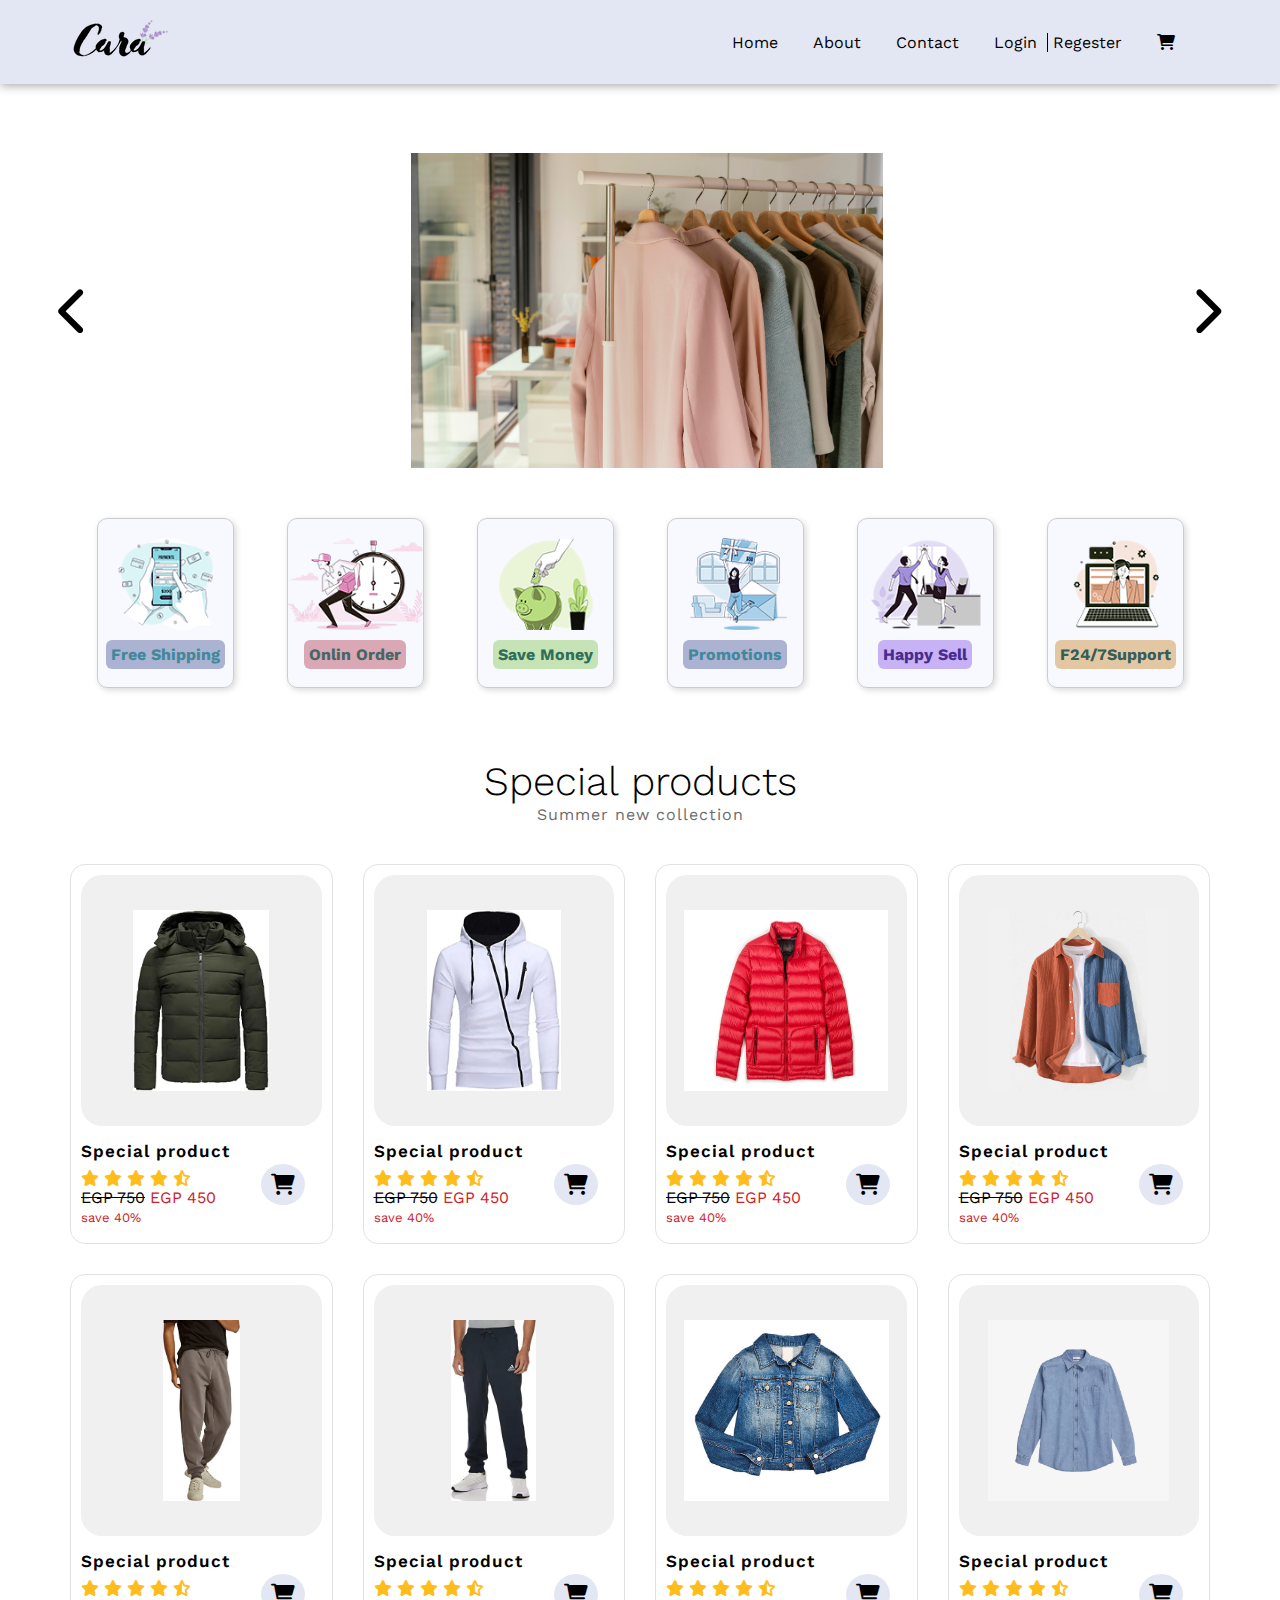
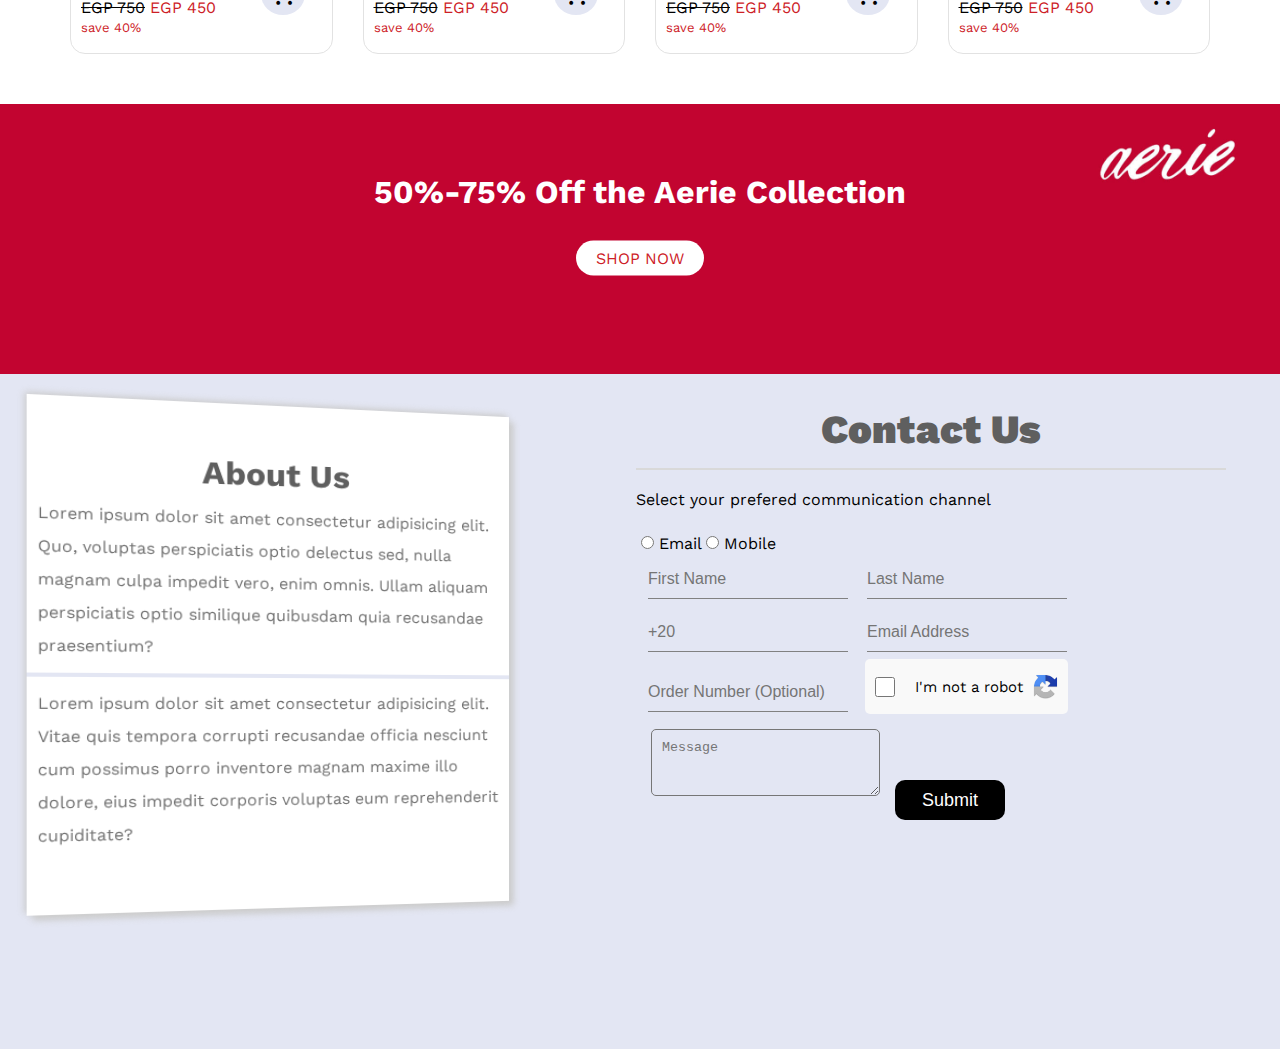
==== index.html @ 95933118 "contact us and about us change" ====
<!DOCTYPE html>
<html lang="en">
  <head>
    <meta charset="UTF-8" />
    <meta http-equiv="X-UA-Compatible" content="IE=edge" />
    <meta name="viewport" content="width=device-width, initial-scale=1.0" />

    <!-- css  -->
    <link rel="stylesheet" href="css-fils/Home.css" />
    <link rel="stylesheet" href="css-fils/all.min.css" />

    <!-- google fonts -->
    <link rel="preconnect" href="https://fonts.googleapis.com" />
    <link rel="preconnect" href="https://fonts.gstatic.com" crossorigin />
    <link
      href="https://fonts.googleapis.com/css2?family=Open+Sans:wght@300;400;600;700;800&family=Qwitcher+Grypen&family=Work+Sans:wght@200;300;400;600;800&display=swap"
      rel="stylesheet"
    />

    <title>Document</title>
  </head>
  <body>
    <!-- header -->
    <header>
      <div class="container">
        <div class="logo">
          <img src="image/logo.png" alt="logo" />
        </div>
        <!-- menu bar icon -->
        <i class="fa-solid fa-bars"></i>

        <ul>
          <li><a href="#home">Home</a></li>
          <li><a href="#about">About</a></li>
          <li><a href="#contact">Contact</a></li>

          <!-- rest of links -->

          <li class="enter">
            <a href="">Login</a>
            <a href="">Regester</a>
          </li>

          <li><i class="fa-solid fa-cart-shopping"></i></li>
        </ul>
      </div>
    </header>
    <!-- end header -->

    <!-- menu bar items -->
    <div class="menu-items">
      <a href="#home">Home</a>
      <a href="#about">About</a>
      <a href="#contact">Contact</a>
      <a href="">Login</a>
      <a href="">Regester</a>
      <a href=""><i class="fa-solid fa-cart-shopping"></i></a>
    </div>
    <!-- end of menu bar items -->

    <!-- slider start -->
    <div class="slider container">
      <div class="slides">
        <i class="fa-solid fa-chevron-left"></i>
        <div class="slide control">
          <!-- <div class="text">
                    80% initial-scale
                    Lorem ipsum dolor sit amet consectetur adipisicing elit. Molestiae,
                </div> -->
          <img src="image/clothes-1141627.jpg" alt="" />
        </div>
        <div class="slide">
          <!-- <div class="text">
                    80% initial-scale
                    Lorem ipsum dolor sit amet consectetur adipisicing elit. Molestiae,
                </div> -->
          <img src="image/pexels-edgars-kisuro-1488463.jpg" alt="" />
        </div>
        <div class="slide">
          <!-- <div class="text">
                    80% initial-scale
                    Lorem ipsum dolor sit amet consectetur adipisicing elit. Molestiae,
                </div> -->
          <img src="image/pexels-pixabay-264726.jpg" alt="" />
        </div>
        <div class="slide">
          <!-- <div class="text">
                    80% initial-scale
                    Lorem ipsum dolor sit amet consectetur adipisicing elit. Molestiae,
                </div> -->
          <img src="image/pexels-ylanite-koppens-934070.jpg" alt="" />
        </div>
        <div class="slide">
          <!-- <div class="text">
                    80% initial-scale
                    Lorem ipsum dolor sit amet consectetur adipisicing elit. Molestiae,
                </div> -->
          <img src="image/rack-clothes-store.jpg" alt="" />
        </div>
        <i class="fa-solid fa-chevron-right"></i>
      </div>
    </div>
    <!-- slider end -->
    <!-- features start -->
    <div class="features container">
      <div class="block">
        <img src="image/features/f1.png" alt="" />
        <h4 style="background: #abb2d2; color: #42889b">Free Shipping</h4>
      </div>
      <div class="block">
        <img src="image/features/f2.png" alt="" />
        <h4 style="background: #daa7b5; color: #456663">Onlin Order</h4>
      </div>
      <div class="block">
        <img src="image/features/f3.png" alt="" />
        <h4 style="background: #c5e3b4; color: #306e5a">Save Money</h4>
      </div>
      <div class="block">
        <img src="image/features/f4.png" alt="" />
        <h4 style="background: #abb2d2; color: #42889b">Promotions</h4>
      </div>
      <div class="block">
        <img src="image/features/f5.png" alt="" />
        <h4 style="background: #c6b2f5; color: #492b8f">Happy Sell</h4>
      </div>
      <div class="block">
        <img src="image/features/f6.png" alt="" />
        <h4 style="background: #e3c7a3; color: #375d57">F24/7Support</h4>
      </div>
    </div>
    <!-- features end -->
    <!-- new design start -->
    <div class="new container">
      <h1>Special products</h1>
      <p>Summer new collection</p>

      <div class="clothes">
        <div class="block">
          <div>
            <img
              src="image/products/41FrAmh0ydL._AC_UL480_FMwebp_QL65_.webp"
              alt=""
            />
          </div>
          <h3>Special product</h3>
          <div class="review">
            <i class="fa-solid fa-star"></i>
            <i class="fa-solid fa-star"></i>
            <i class="fa-solid fa-star"></i>
            <i class="fa-solid fa-star"></i>
            <i class="fa-solid fa-star-half-stroke"></i>
          </div>
          <div class="price">
            <span>EGP 750</span>
            <span>EGP 450</span>
          </div>
          <span>save 40%</span>
          <i class="fa-solid fa-cart-shopping"></i>
        </div>
        <div class="block">
          <div>
            <img
              src="image/products/41Yjjto3cSL._AC_UL480_FMwebp_QL65_.webp"
              alt=""
            />
          </div>
          <h3>Special product</h3>
          <div class="review">
            <i class="fa-solid fa-star"></i>
            <i class="fa-solid fa-star"></i>
            <i class="fa-solid fa-star"></i>
            <i class="fa-solid fa-star"></i>
            <i class="fa-solid fa-star-half-stroke"></i>
          </div>
          <div class="price">
            <span>EGP 750</span>
            <span>EGP 450</span>
          </div>
          <span>save 40%</span>
          <i class="fa-solid fa-cart-shopping"></i>
        </div>
        <div class="block">
          <div>
            <img
              src="image/products/istockphoto-163208487-612x612.jpg"
              alt=""
              style="width: 85%"
            />
          </div>
          <h3>Special product</h3>
          <div class="review">
            <i class="fa-solid fa-star"></i>
            <i class="fa-solid fa-star"></i>
            <i class="fa-solid fa-star"></i>
            <i class="fa-solid fa-star"></i>
            <i class="fa-solid fa-star-half-stroke"></i>
          </div>
          <div class="price">
            <span>EGP 750</span>
            <span>EGP 450</span>
          </div>
          <span>save 40%</span>
          <i class="fa-solid fa-cart-shopping"></i>
        </div>
        <div class="block">
          <div><img src="image/products/f6.jpg" alt="" /></div>
          <h3>Special product</h3>
          <div class="review">
            <i class="fa-solid fa-star"></i>
            <i class="fa-solid fa-star"></i>
            <i class="fa-solid fa-star"></i>
            <i class="fa-solid fa-star"></i>
            <i class="fa-solid fa-star-half-stroke"></i>
          </div>
          <div class="price">
            <span>EGP 750</span>
            <span>EGP 450</span>
          </div>
          <span>save 40%</span>
          <i class="fa-solid fa-cart-shopping"></i>
        </div>
        <div class="block">
          <div>
            <img
              src="image/products/71TsdYShELL._AC_UL480_FMwebp_QL65_.webp"
              alt=""
            />
          </div>
          <h3>Special product</h3>
          <div class="review">
            <i class="fa-solid fa-star"></i>
            <i class="fa-solid fa-star"></i>
            <i class="fa-solid fa-star"></i>
            <i class="fa-solid fa-star"></i>
            <i class="fa-solid fa-star-half-stroke"></i>
          </div>
          <div class="price">
            <span>EGP 750</span>
            <span>EGP 450</span>
          </div>
          <span>save 40%</span>
          <i class="fa-solid fa-cart-shopping"></i>
        </div>
        <div class="block">
          <div>
            <img
              src="image/products/61M0gNHOhSL._AC_UL480_FMwebp_QL65_.webp"
              alt=""
            />
          </div>
          <h3>Special product</h3>
          <div class="review">
            <i class="fa-solid fa-star"></i>
            <i class="fa-solid fa-star"></i>
            <i class="fa-solid fa-star"></i>
            <i class="fa-solid fa-star"></i>
            <i class="fa-solid fa-star-half-stroke"></i>
          </div>
          <div class="price">
            <span>EGP 750</span>
            <span>EGP 450</span>
          </div>
          <span>save 40%</span>
          <i class="fa-solid fa-cart-shopping"></i>
        </div>
        <div class="block">
          <div>
            <img
              src="image/products/istockphoto-475570206-612x612.jpg"
              alt=""
            />
          </div>
          <h3>Special product</h3>
          <div class="review">
            <i class="fa-solid fa-star"></i>
            <i class="fa-solid fa-star"></i>
            <i class="fa-solid fa-star"></i>
            <i class="fa-solid fa-star"></i>
            <i class="fa-solid fa-star-half-stroke"></i>
          </div>
          <div class="price">
            <span>EGP 750</span>
            <span>EGP 450</span>
          </div>
          <span>save 40%</span>
          <i class="fa-solid fa-cart-shopping"></i>
        </div>
        <div class="block">
          <div><img src="image/products/n5.jpg" alt="" /></div>
          <h3>Special product</h3>
          <div class="review">
            <i class="fa-solid fa-star"></i>
            <i class="fa-solid fa-star"></i>
            <i class="fa-solid fa-star"></i>
            <i class="fa-solid fa-star"></i>
            <i class="fa-solid fa-star-half-stroke"></i>
          </div>
          <div class="price">
            <span>EGP 750</span>
            <span>EGP 450</span>
          </div>
          <span>save 40%</span>
          <i class="fa-solid fa-cart-shopping"></i>
        </div>
      </div>
    </div>
    <!-- new desgn end -->
    <!-- sale start -->
    <div class="sale">
      <div class="text">
        <h1>50%-75% Off the Aerie Collection</h1>
        <div><a href="">SHOP NOW</a></div>
        <!-- products page here -->
      </div>
    </div>
    <!-- sale end -->

    <div class="about-us-contact-us-container">
      <!-- about us start -->
      <div id="about">
        <h1>About Us</h1>
        <div>
          Lorem ipsum dolor sit amet consectetur adipisicing elit. Quo, voluptas
          perspiciatis optio delectus sed, nulla magnam culpa impedit vero, enim
          omnis. Ullam aliquam perspiciatis optio similique quibusdam quia
          recusandae praesentium?
        </div>
        <hr />
        <div>
          Lorem ipsum dolor sit amet consectetur adipisicing elit. Vitae quis
          tempora corrupti recusandae officia nesciunt cum possimus porro
          inventore magnam maxime illo dolore, eius impedit corporis voluptas
          eum reprehenderit cupiditate?
        </div>
      </div>
      <!-- about us end -->

      <!-- contact us start -->
      <div id="contact">
        <div>
          <h1>Contact Us</h1>
          <hr />
          <p style="margin: 20px 0px">
            Select your prefered communication channel
          </p>
          <form action="">
            <div class="channel">
              <input type="radio" name="channel" id="E" />
              <label for="E">Email</label>
              <input type="radio" name="channel" id="M" />
              <label for="M">Mobile</label>
            </div>
            <div class="name">
              <input
                type="text"
                name="name"
                id="name"
                placeholder="First Name"
              />
              <input
                type="text"
                name="Lname"
                id="Lname"
                placeholder="Last Name"
              />
            </div>
            <input type="number" name="moblie" id="mobile" placeholder="+20" />
            <input
              type="text"
              name="email"
              id="email"
              placeholder="Email Address"
            />
            <input
              type="number"
              name="order"
              id="order"
              placeholder="Order Number (Optional)"
            />

            <div class="notRobot">
              <div style="display: flex; align-items: center">
                <input
                  style="width: 20px; height: 20px; margin-right: 20px"
                  type="checkbox"
                  name="robot"
                  id="robot"
                />
                <label for="robot">I'm not a robot</label>
              </div>
              <img src="image/logo_48.png" />
            </div>
            <textarea
              name="message"
              id="message"
              cols="24"
              rows="3"
              placeholder="Message"
              style="outline: none; padding: 10px"
            ></textarea>
            <input type="submit" value="Submit" />
          </form>
        </div>
      </div>
      <!-- contact us end -->
    </div>

    <script type="text/javascript" src="Home.js"></script>
  </body>
</html>
---- css-fils/Home.css ----
* {
  -webkit-box-sizing: border-box;
  -moz-box-sizing: border-box;
  box-sizing: border-box;
  padding: 0;
  margin: 0;
  list-style: none;
  text-decoration: none;
  color: black;
}
body {
  font-family: "Open Sans", sans-serif;
  font-family: "Qwitcher Grypen", cursive;
  font-family: "Work Sans", sans-serif;
}
html {
  scroll-behavior: smooth;
}
:root {
  --main-color: #e3e6f3;
  --main-margin-top: 50px;
  --sale-color: #cd2026;
  --menu-background: #bec3dc;
}
@media (min-width: 786px) {
  .container {
    max-width: 750px;
  }
}
@media (min-width: 992px) {
  .container {
    max-width: 970px;
  }
}
@media (min-width: 1200px) {
  .container {
    max-width: 1170px;
  }
}
.container {
  padding: 0 15px;
  margin: 0 auto;
}

/* header */
header {
  box-shadow: 0px 1px 10px 0px #9c9c9c;
  width: 100%;
  background-color: var(--main-color);
  position: relative;
}
header .container {
  display: flex;
  justify-content: space-between;
  align-items: center;
}

header .logo {
  padding: 20px 0px;
}
header ul {
  display: flex;
}
header .fa-bars {
  display: none;
}
@media (max-width: 786px) {
  header ul {
    display: none;
  }
  header .fa-bars {
    display: block;
    font-size: 20px;
  }
}
header ul li {
  margin-right: 35px;
}
header ul .enter a:first-child {
  padding-right: 10px;
  border-right: solid 1.5px;
}

/* end header */

/* menu bar */
.menu-items {
  opacity: 0;
}
@media (max-width: 786px) {
  .change.menu-items {
    opacity: 1;
    background-color: var(--menu-background);
    font-size: 40px;
    width: 100%;
    height: 95vh;
    display: flex;
    flex-direction: column;
    align-items: center;
    row-gap: 10px;
    padding: 20px;
    transition: opacity 1s;
  }

  .menu-items a {
    padding: 10px;
    text-shadow: 1px 1px 1px white;
    transition: all 0.5s;
  }

  .menu-items a:hover {
    text-shadow: 5px 5px 5px white;
    font-size: 45px;
  }

  .menu-items a:last-child {
    margin-top: 65px;
  }

  .menu-items::before {
    content: "";
    height: 3px;
    width: 75%;
    position: absolute;
    bottom: 105px;
    border-radius: 10px;
    background-color: black;
  }
}
/* end of menu bar */

/* slider start */

.slider {
  overflow: hidden;
  height: 35vh;
  position: relative;
  margin-top: var(--main-margin-top);
  /* background: black; */
}
@media (max-width: 786px) {
  .slider {
    max-width: 95vw;
  }
}
.slides {
  display: flex;
  align-items: center;
  /* justify-content: space-between; */
  width: 506%;
  height: 100%;
}
.slides .slide {
  width: 20%;
  height: 100%;
  text-align: center;
  position: relative;
}
.slides .slide img {
  width: 90%;
  height: 100%;
  object-fit: contain;
}
.slides .slide .text {
  position: absolute;
  word-break: break-all;
  top: 25%;
  left: 0;
  font-size: 25px;
  font-weight: 600;
}

.slides .fa-chevron-left {
  position: absolute;
  font-size: 50px;
  left: 0px;
  cursor: pointer;
  z-index: 2;
}
.slides .fa-chevron-right {
  position: absolute;
  font-size: 50px;
  right: 0px;
  cursor: pointer;
  z-index: 2;
}
.slides .control {
  margin-left: -80%;
  transition: 0.1s;
}
/* slider end */
/* featuers start */

.features {
  display: flex;
  justify-content: space-around;
  margin-top: var(--main-margin-top);
  flex-wrap: wrap;
}
.features .block {
  margin-bottom: 20px;
  border: solid 1px #cccccc;
  height: 170px;
  display: flex;
  flex-direction: column;
  justify-content: center;
  align-items: center;
  border-radius: 10px;
  box-shadow: 2px 2px 6px #d8d8d8;
  background: #f4f6ff9c;
}
.features img {
  width: 135px;
}
.features h4 {
  padding: 5px;
  border-radius: 6px;
  margin-top: 10px;
}
/* featuers end */
/* new design start */
.new {
  margin-top: var(--main-margin-top);
}
.new h1 {
  text-align: center;
  font-size: 40px;
  font-weight: 300;
}
.new p {
  text-align: center;
  letter-spacing: 1px;
  color: #6d6d6d;
}
.new .clothes {
  display: grid;
  grid-gap: 30px;
  grid-template-columns: repeat(auto-fill, minmax(230px, 1fr));
  margin-top: 40px;
}
.new .block {
  position: relative;
  height: 380px;
  border: solid 1px #e2e2e2;
  padding: 10px;
  border-radius: 15px;
  /* box-shadow: 1px 2px 10px #dfdfdf; */
  transition: 0.3s;
}
.new .block:hover {
  box-shadow: 2px 5px 12px 6px #dfdfdf;
}
.new .block > div:first-child {
  height: 70%;
  text-align: center;
  background: #f0f0f0;
  padding: 35px 0px;
  border-radius: 21px;
}
.new .block img {
  height: 100%;
}
.new h3 {
  margin-top: 15px;
  letter-spacing: 1px;
  font-weight: 600;
  font-size: 17px;
}
.new .review {
  margin-top: 8px;
}
.new .block .fa-solid {
  color: #ffbd1c;
}
.new .price span:first-child {
  text-decoration: line-through;
}
.new .price span:last-child {
  color: var(--sale-color);
}
.new .block > span {
  color: var(--sale-color);
  font-size: 13px;
}
.new .block .fa-cart-shopping {
  position: absolute;
  color: black;
  right: 10%;
  font-size: 21px;
  bottom: 10%;
  background-color: var(--main-color);
  padding: 10px;
  border-radius: 50%;
  cursor: pointer;
}
/* new design end */
/* sale start */
.sale {
  background-image: url(/image/1b01367f2d121__group_6.jpg);
  background-size: cover;
  height: 30vh;
  margin-top: var(--main-margin-top);
  position: relative;
}
.sale .text {
  position: absolute;
  top: 50%;
  left: 50%;
  transform: translate(-50%, -50%);
  text-align: center;
}
.sale h1 {
  color: white;
}
.sale .text > div {
  padding: 8px 20px;
  border-radius: 20px;
  background-color: white;
  width: fit-content;
  margin: 30px auto;
}
.sale .text a {
  color: var(--sale-color);
}
/* sale end */

/*about us and contact us container  */

.about-us-contact-us-container {
  display: grid;
  grid-template-columns: 40% 60%;
  grid-template-rows: auto;
  grid-template-areas: "about-us contact-us";
  padding: 2px;
  column-gap: 3px;
  background-color: #e3e6f3;
  width: 100%;
  height: 75vh;
  perspective: 100rem;
  position: relative;
}

@media (max-width: 1083px) {
  #about {
    display: none;
  }
  #contact {
    width: 100%;
    position: static;
  }
}
/*end of about us and contact us container  */

/* about us start */
#about {
  margin-top: var(--main-margin-top);
  background-color: var(--main-color);
  padding: var(--main-margin-top) 0;
  overflow: hidden;
  grid-area: about-us;
  transform: rotateY(15deg);
  background-color: white;
  box-shadow: 0.3rem 0.3rem 0.4rem #ccc, -0.1rem -0.1rem 0.4rem #ccc;
  position: absolute;
  left: 40px;
  top: -20px;
}
#about h1 {
  color: rgb(95, 95, 95);
  text-align: center;
}
#about hr {
  border: solid 2px #e3e6f3;
}
#about div {
  line-height: 2;
  margin: 10px;
  color: #727272;
}
/* about us end */
/* contact us start */
#contact {
  margin: var(--main-margin-top) 0px;
  grid-area: contact-us;
  width: 600px;
  position: absolute;
  right: 50px;
  top: -40px;
  padding: 5px;
}
#contact h1 {
  color: rgb(95, 95, 95);
  text-align: center;
  font-weight: 900;
  font-size: 40px;
  margin: 15px;
}

#contact > div {
  display: flex;
  flex-direction: column;
}
#contact hr {
  border: solid 1px #d9d9d9;
}
#contact form {
  margin: 5px;
}
#contact [type="text"],
#contact [type="number"] {
  padding: 10px 0px;
  border: none;
  border-bottom: solid 1px #818181;
  font-size: 16px;
  outline: none;
  width: 200px;
  margin: 7px;
  background-color: #e3e6f3;
  -webkit-appearance: none;
}
#contact .notRobot {
  display: inline-flex;
  justify-content: space-between;
  width: 35%;
  border-radius: 5px;
  background: #f9f9f9;
  align-items: center;
  padding: 10px;
  font-size: 15px;
  height: 55px;
  margin-left: 5px;
}

#contact .notRobot img {
  width: 25px;
  height: 25px;
}
#contact [type="submit"] {
  width: 110px;
  height: 40px;
  font-size: 18px;
  font-weight: 500;
  border: none;
  background: black;
  color: white;
  cursor: pointer;
  border-radius: 10px;
}
#contact #message {
  margin: 10px;
  background-color: #e3e6f3;
  border-radius: 5px;
}
input::-webkit-outer-spin-button,
input::-webkit-inner-spin-button {
  -webkit-appearance: none;
}
/* contact us end */
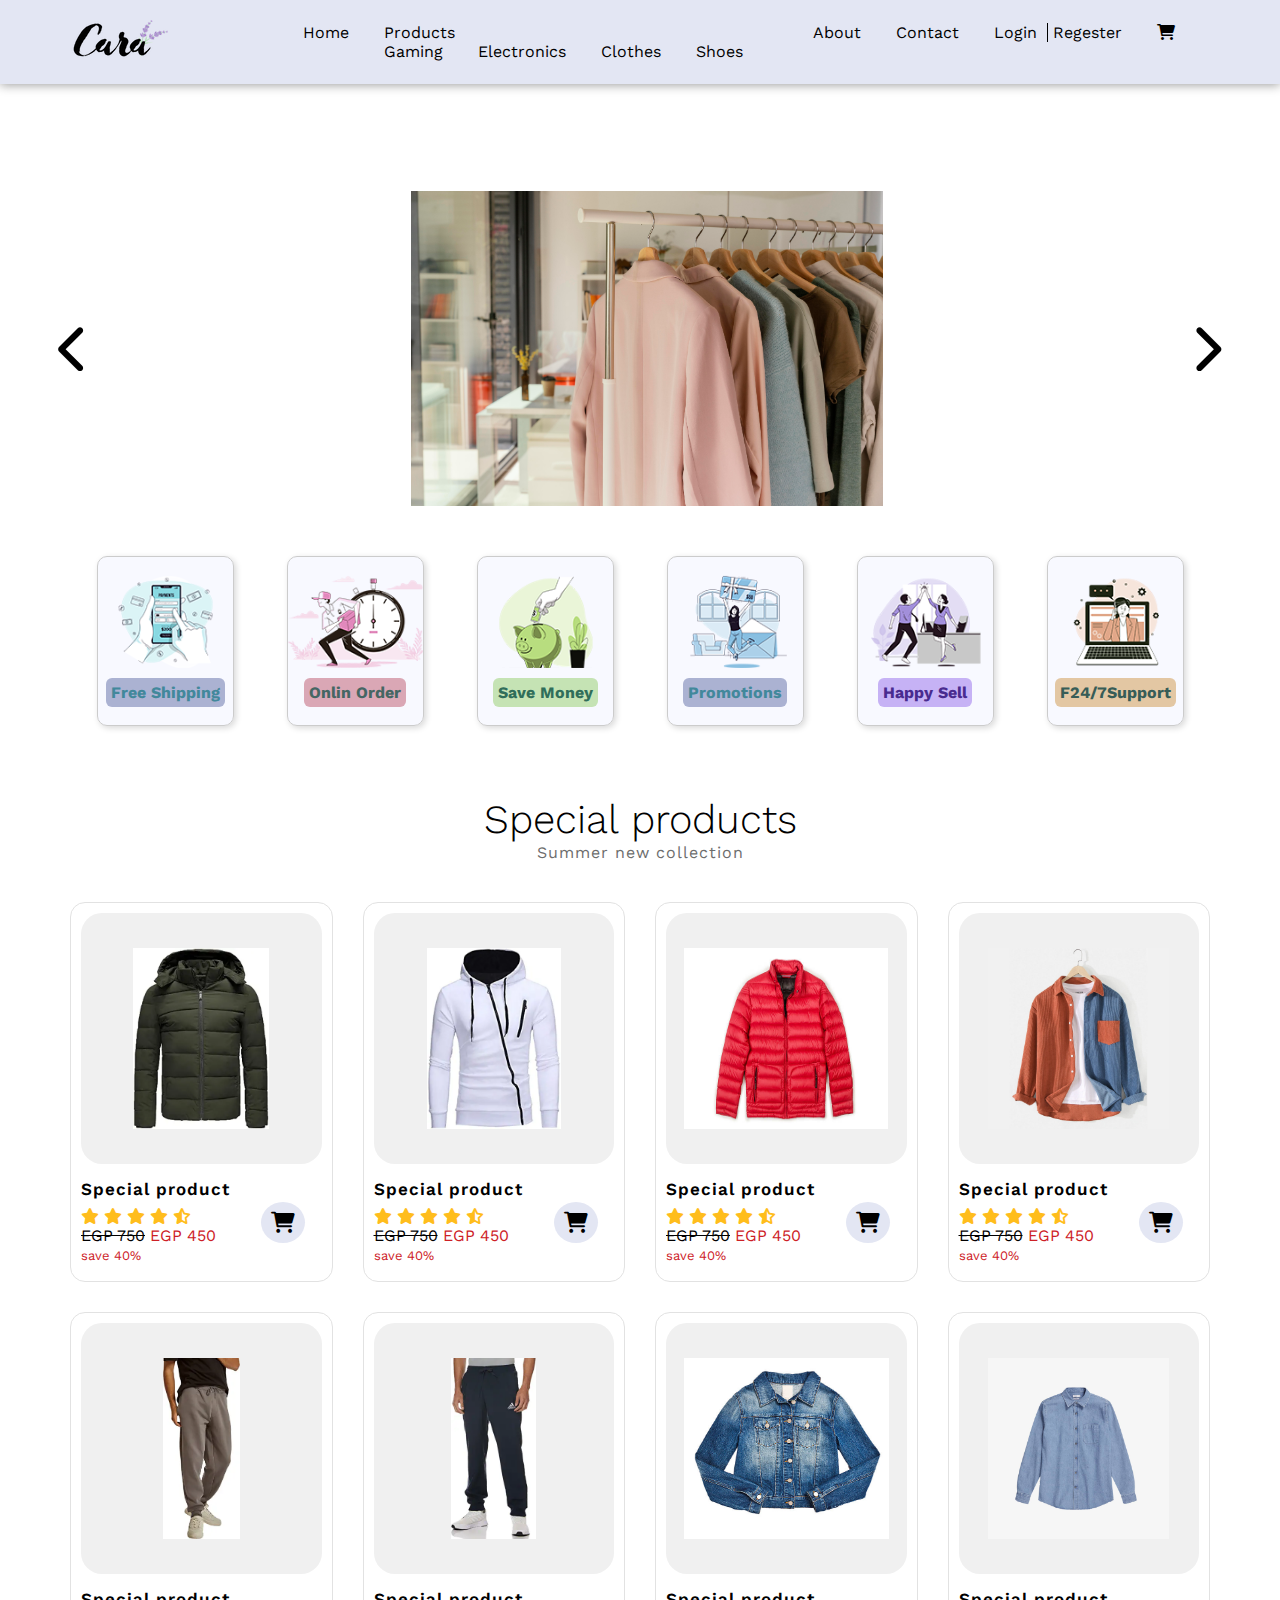
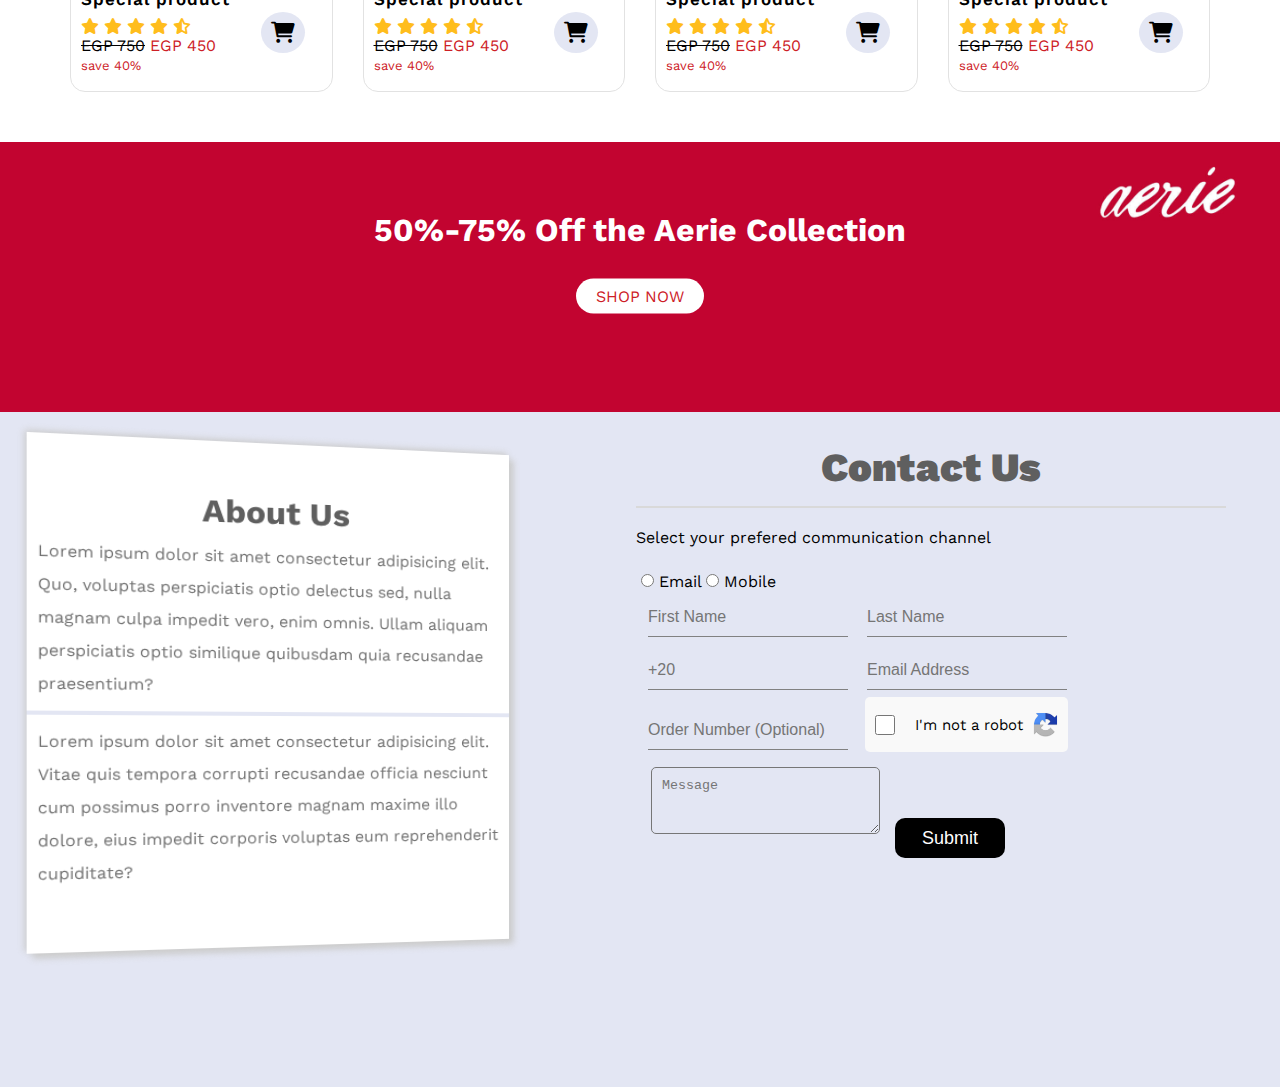
==== commit 91fc5dd5: "Update index.html" ====
--- a/index.html
+++ b/index.html
@@ -22,39 +22,55 @@
   <body>
     <!-- header -->
     <header>
-      <div class="container">
-        <div class="logo">
-          <img src="image/logo.png" alt="logo" />
-        </div>
-        <!-- menu bar icon -->
-        <i class="fa-solid fa-bars"></i>
-
-        <ul>
-          <li><a href="#home">Home</a></li>
-          <li><a href="#about">About</a></li>
-          <li><a href="#contact">Contact</a></li>
-
-          <!-- rest of links -->
-
-          <li class="enter">
-            <a href="">Login</a>
-            <a href="">Regester</a>
-          </li>
-
-          <li><i class="fa-solid fa-cart-shopping"></i></li>
-        </ul>
-      </div>
+        <div class="container">
+            <div class="logo">
+                <img src="image/logo.png" alt="logo" />
+            </div>
+            <!-- menu bar icon -->
+            <i class="fa-solid fa-bars"></i>
+
+            <ul>
+                <li><a href="#home">Home</a></li>
+                <li><a href="#">Products</a>
+                    <div class="submenu">
+                        <ul>
+                            <li><a href="shop_gaming.html">Gaming</a></li>
+                            <li><a href="shop_electronics.html">Electronics</a></li>
+                            <li><a href="Shop_clothes.html">Clothes</a></li>
+                            <li><a href="Shop_shoes.html">Shoes</a></li>
+                        </ul>
+                    </div>
+                </li>
+                <li><a href="#about">About</a></li>
+                <li><a href="#contact">Contact</a></li>
+
+                <!-- rest of links -->
+
+                <li class="enter">
+                    <a href="login.html">Login</a>
+                    <a href="register.html">Regester</a>
+                </li>
+
+                <li><i class="fa-solid fa-cart-shopping"></i></li>
+            </ul>
+        </div>
     </header>
     <!-- end header -->
 
     <!-- menu bar items -->
     <div class="menu-items">
-      <a href="#home">Home</a>
-      <a href="#about">About</a>
-      <a href="#contact">Contact</a>
-      <a href="">Login</a>
-      <a href="">Regester</a>
-      <a href=""><i class="fa-solid fa-cart-shopping"></i></a>
+        <a href="#home">Home</a>
+        <div class="products">
+            <i class="fa-solid fa-laptop-medical" onclick="elec()"></i>
+            <i class="fa-solid fa-shirt" onclick="cloth()"></i>
+            <i class="fa-solid fa-gamepad" onclick="game()"></i>
+            <i class="fa-solid fa-shoe-prints" onclick="shoes()"></i>
+        </div>
+        <a href="#about">About</a>
+        <a href="#contact">Contact</a>
+        <a href="login.html">Login</a>
+        <a href="register.html">Regester</a>
+        <a href=""><i class="fa-solid fa-cart-shopping"></i></a>
     </div>
     <!-- end of menu bar items -->
 
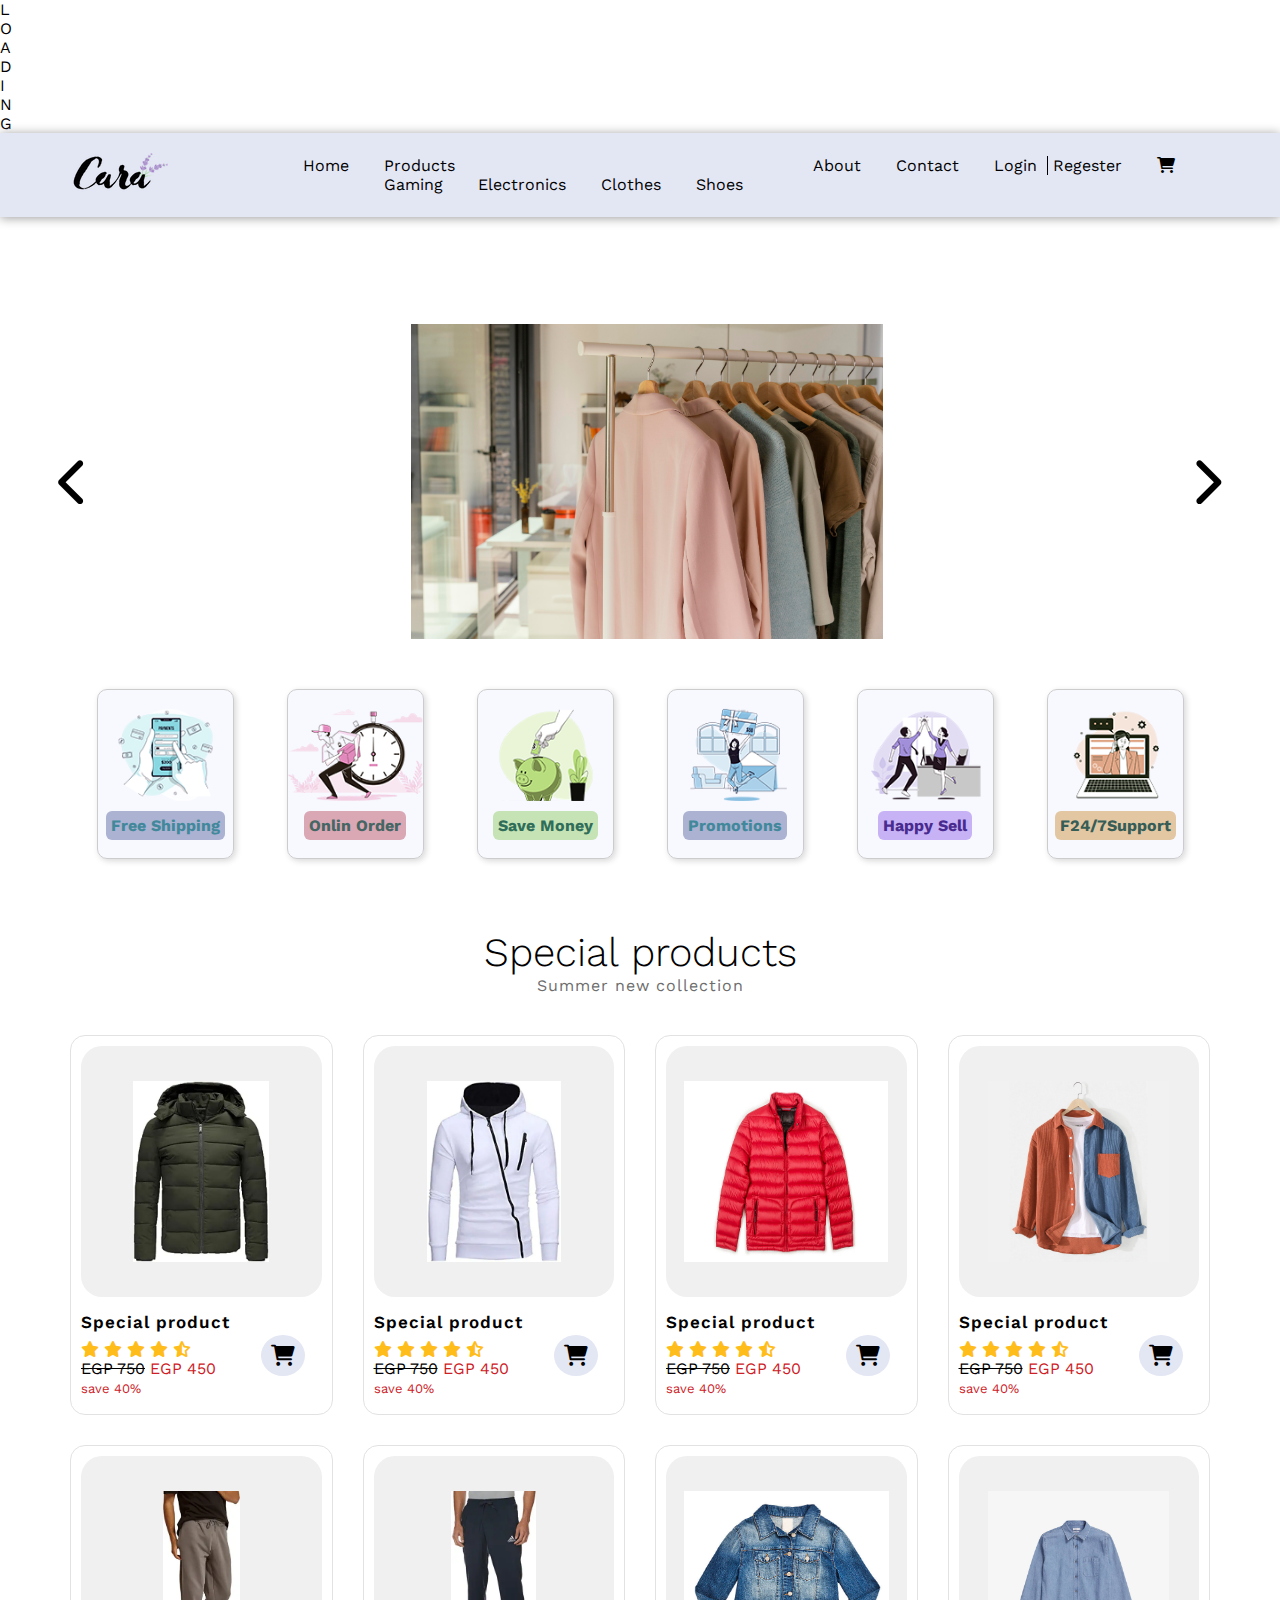
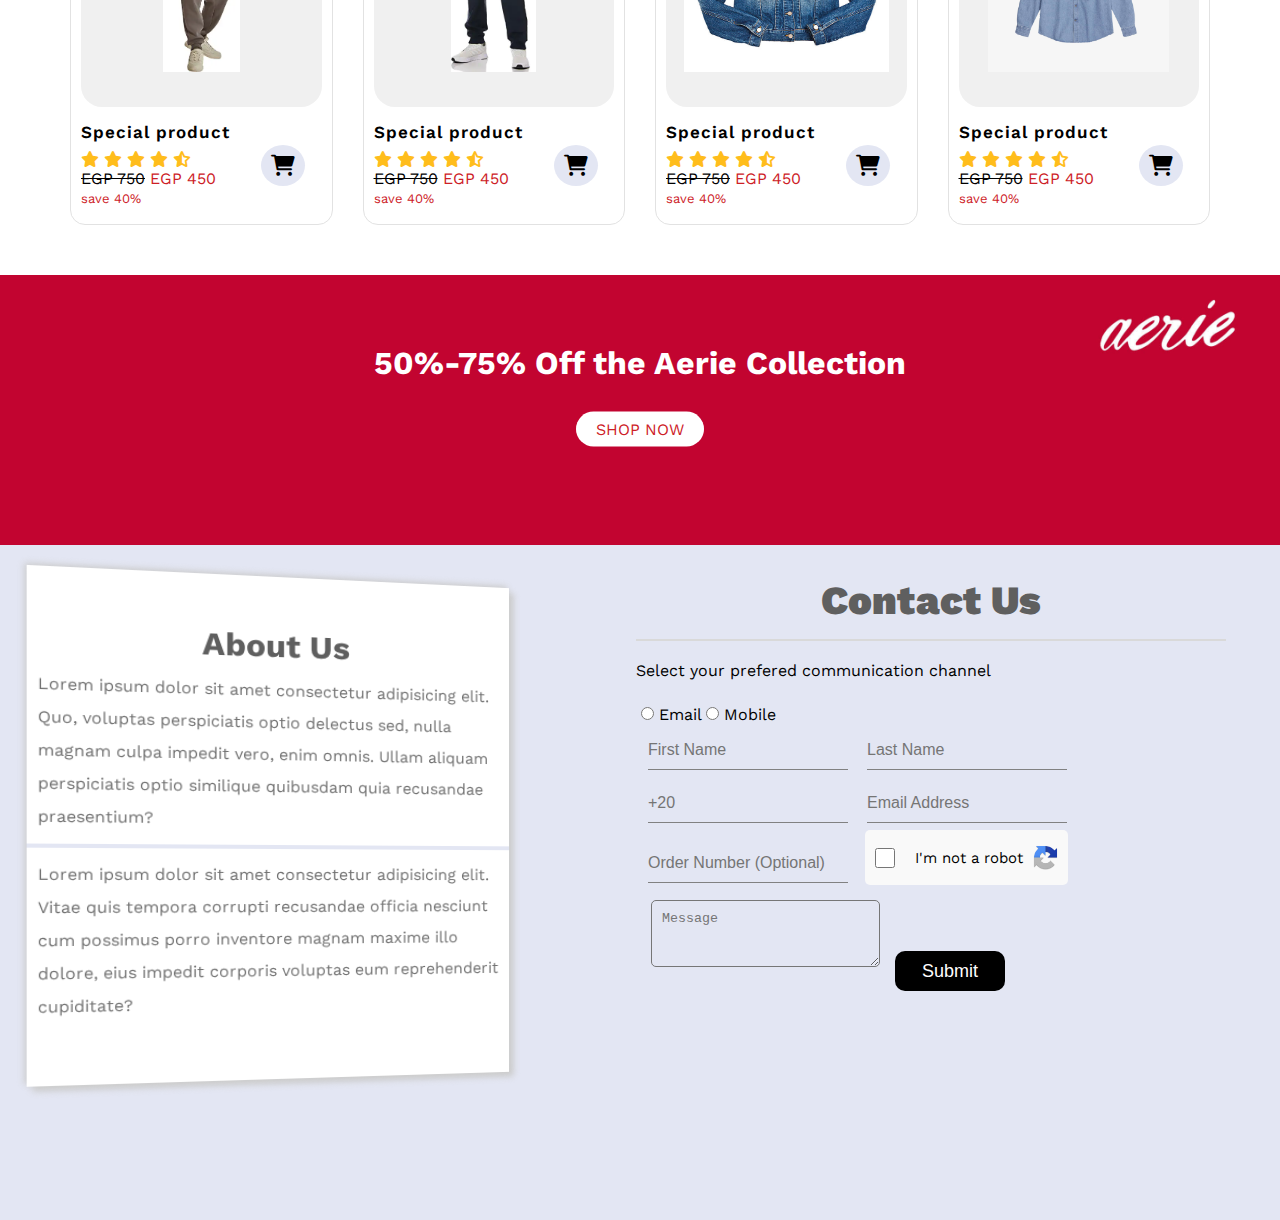
==== commit 91c6db1d: "Update index.html" ====
--- a/index.html
+++ b/index.html
@@ -20,6 +20,23 @@
     <title>Document</title>
   </head>
   <body>
+    <!-- loading start -->
+    <div class="loading">
+        <div class="head">
+            <div class="structure_backet"></div>
+            <div class="hand"></div>
+            <ul>
+                <li>L</li>
+                <li>O</li>
+                <li>A</li>
+                <li>D</li>
+                <li>I</li>
+                <li>N</li>
+                <li>G</li>
+            </ul>
+    </div>
+    </div>
+    <!-- loading end -->
     <!-- header -->
     <header>
         <div class="container">
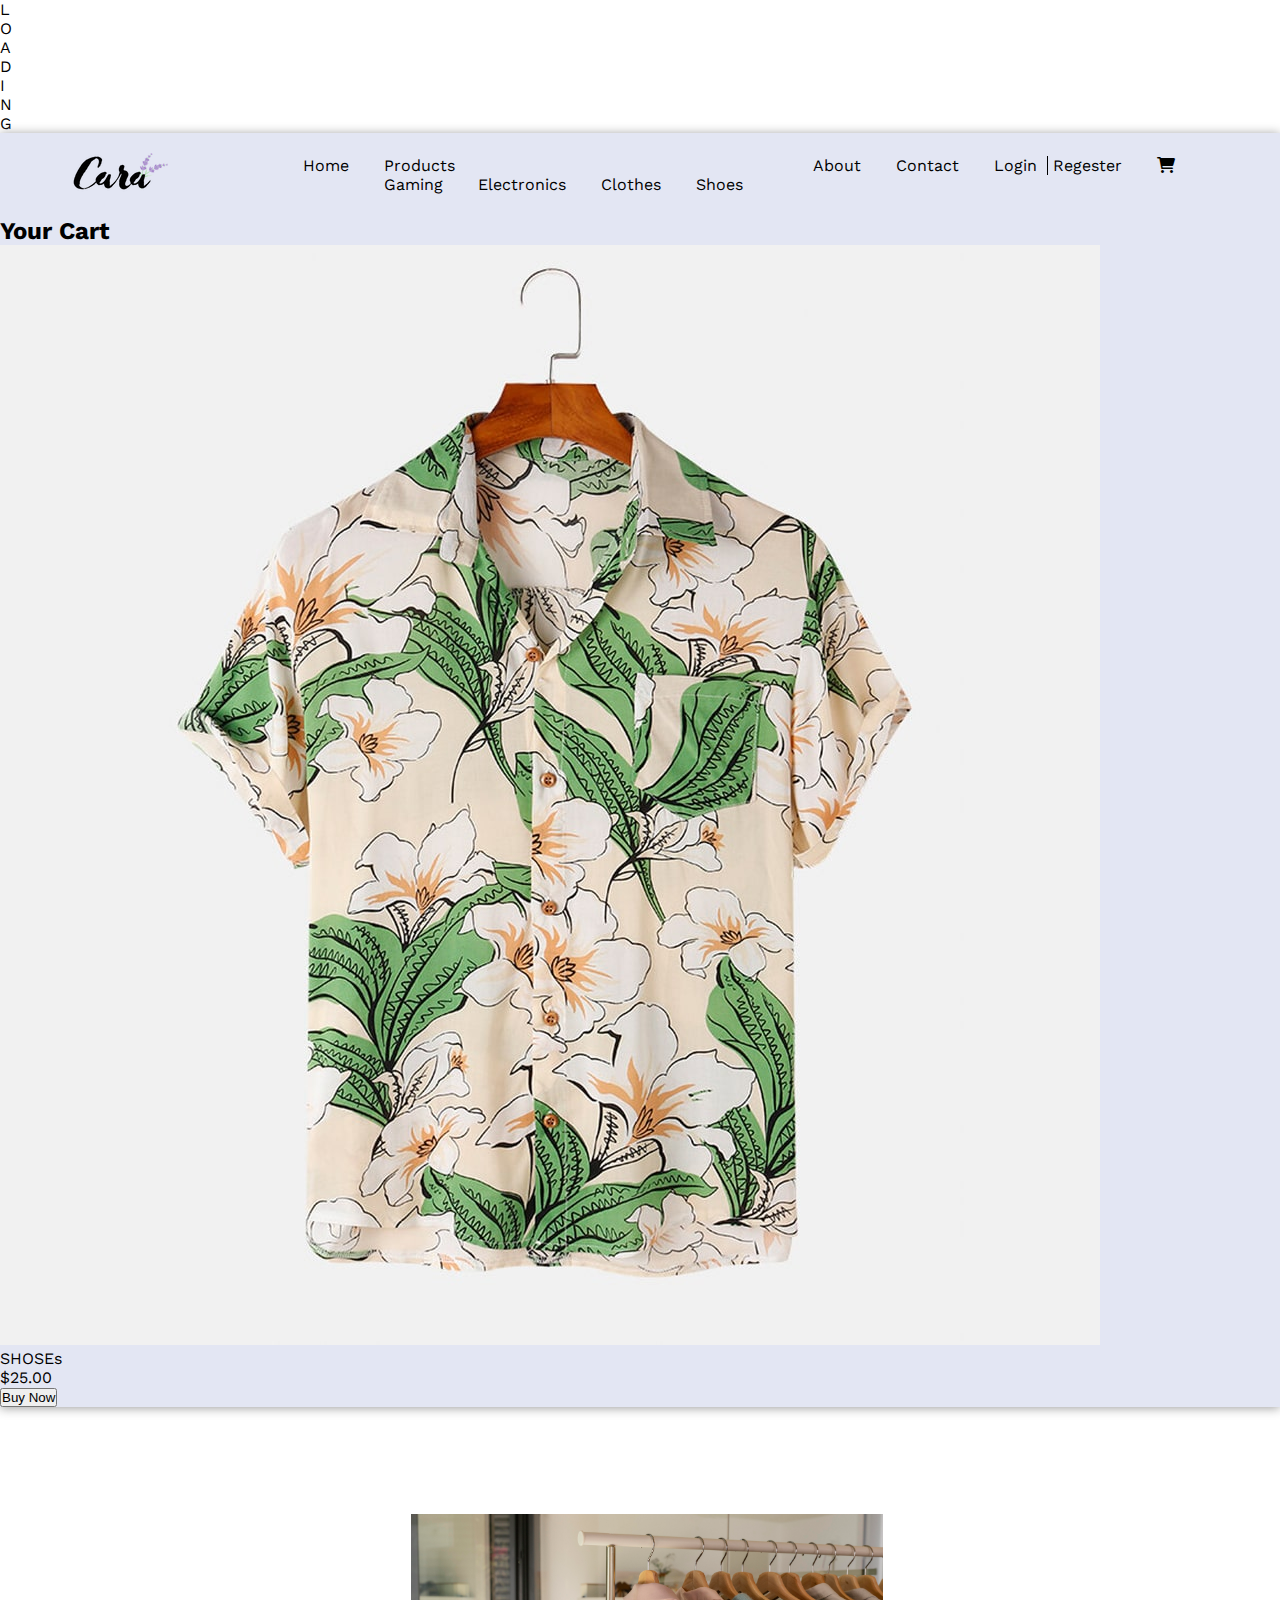
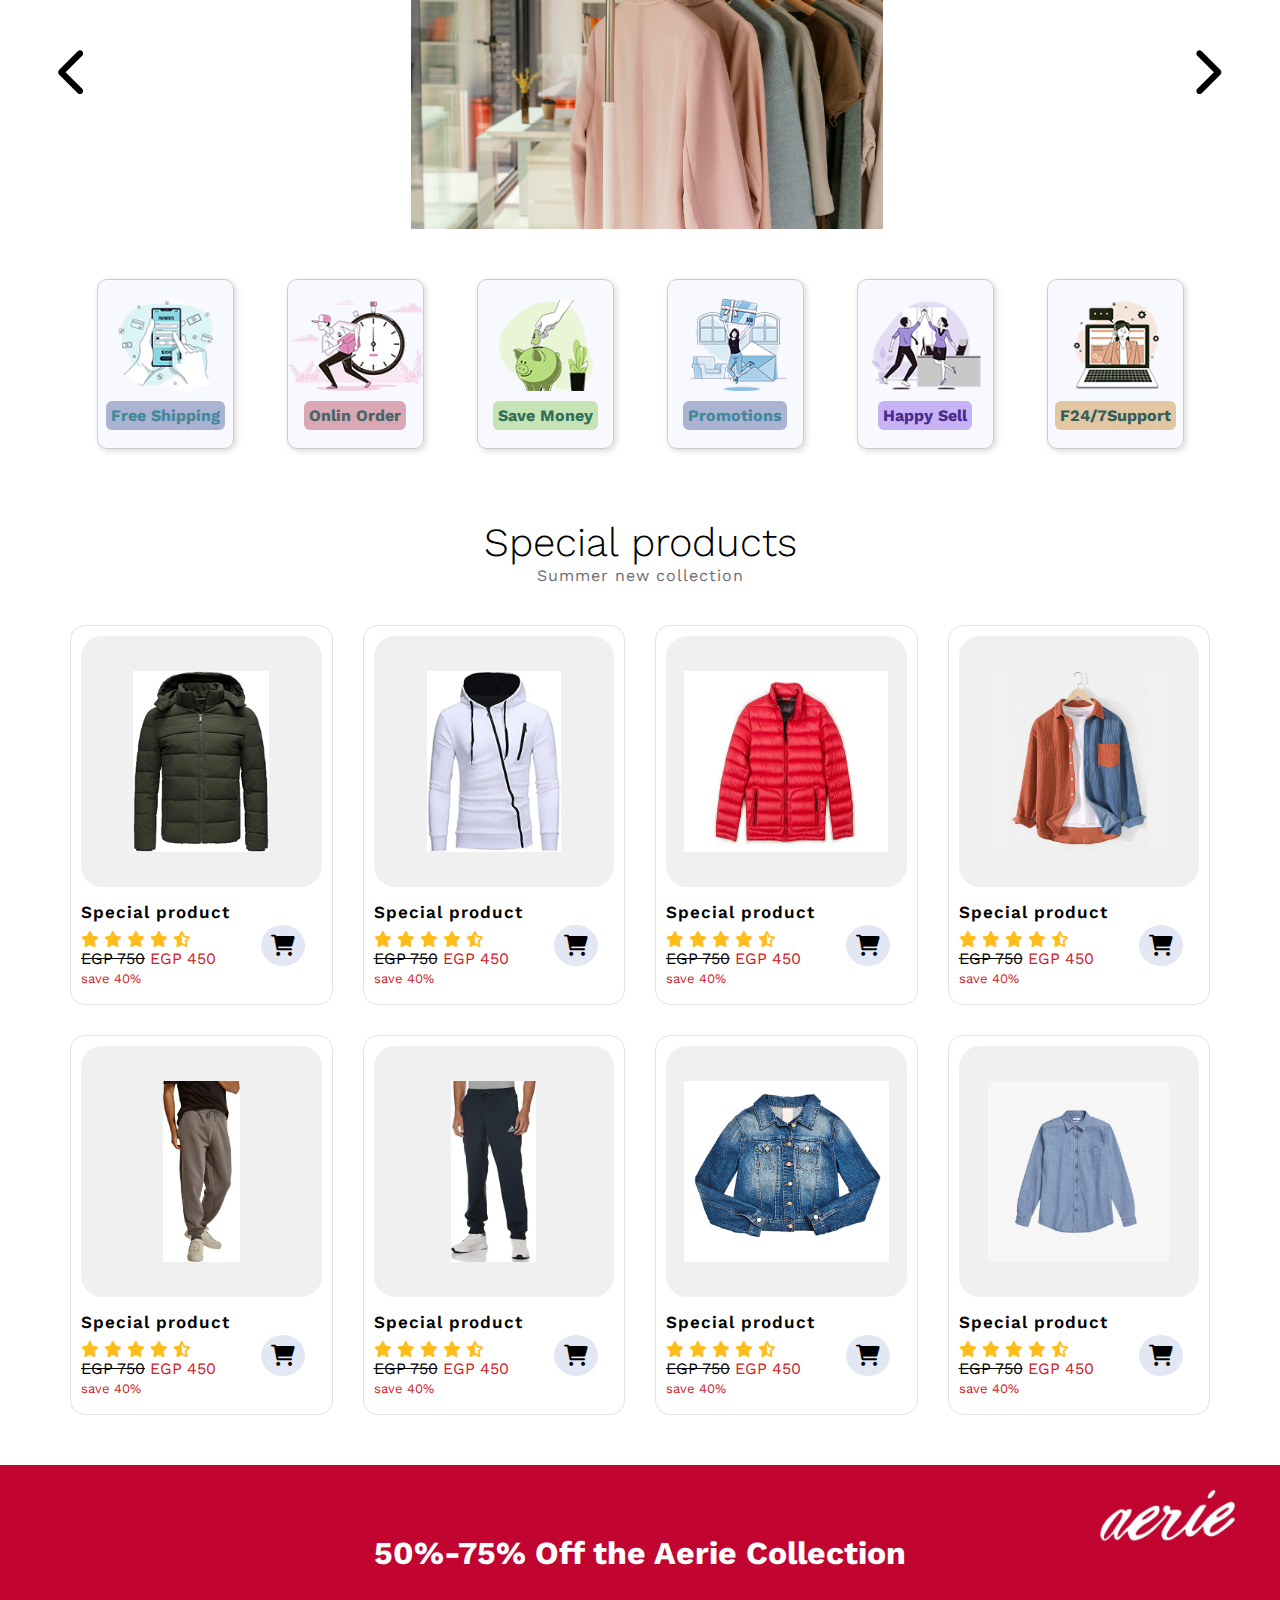
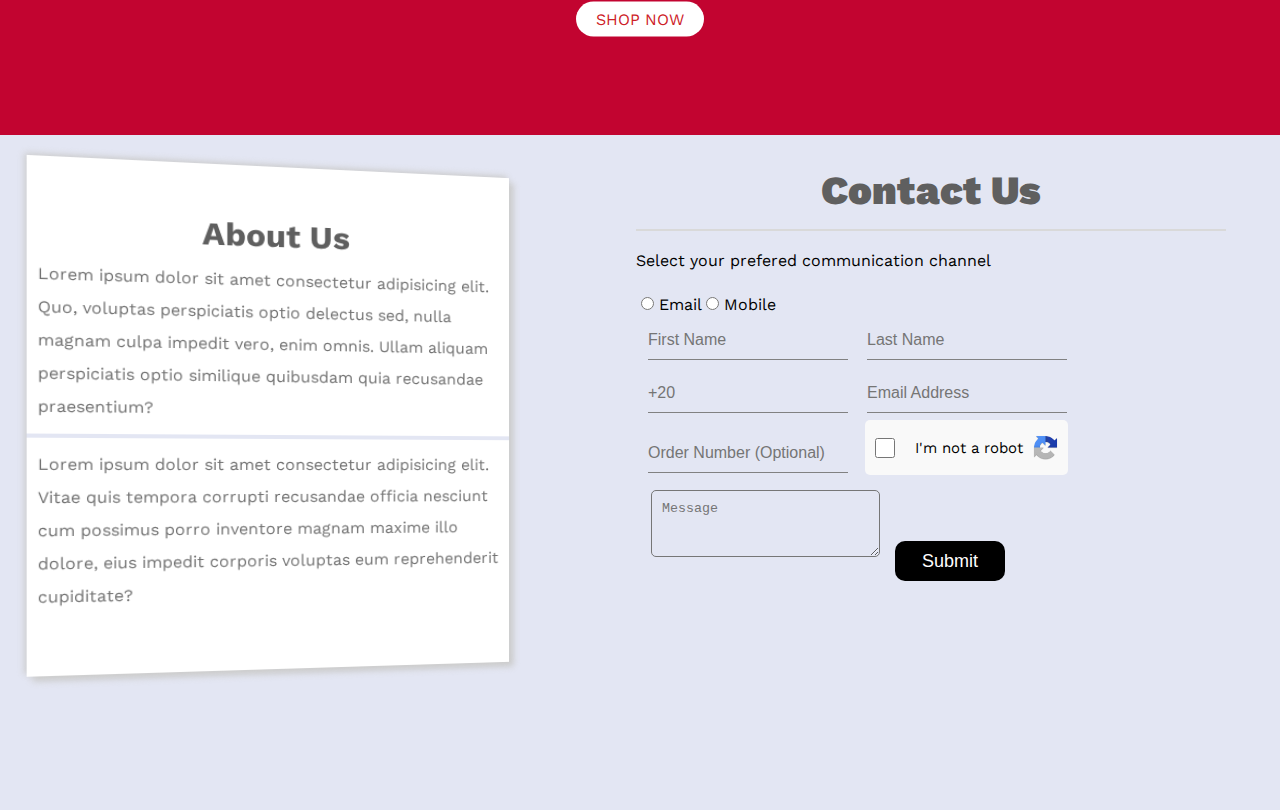
==== commit 6ddea4bc: "Update index.html" ====
--- a/index.html
+++ b/index.html
@@ -70,6 +70,36 @@
 
                 <li><i class="fa-solid fa-cart-shopping"></i></li>
             </ul>
+        </div>
+        <!--start cart -->
+        <div class="cart-items">
+
+            <div class="cart">
+
+                <h2 class="title">Your Cart</h2>
+
+                <div class="content">
+
+                    <div class="cart-box">
+                        <img src="image/products/f2.jpg">
+                        <div class="details-box">
+                            <div class="box-title">SHOSEs</div>
+                            <div class="price">$25.00</div>
+                            <!-- <input type="number" value="1" min="1" class="quantity"> -->
+                        </div>
+
+                        <i class='bx bxs-trash-alt remove' ></i>
+                    </div>
+                </div>
+
+                <i class='bx bx-x close' id="close-cart"></i>
+            </div>
+            <!-- <div class="total">
+                    <div class="totel-title">Total</div>
+                    <div class="price totalprice">$25.00</div>
+                </div> -->
+
+                <button type="button" class="btn">Buy Now</button>
         </div>
     </header>
     <!-- end header -->
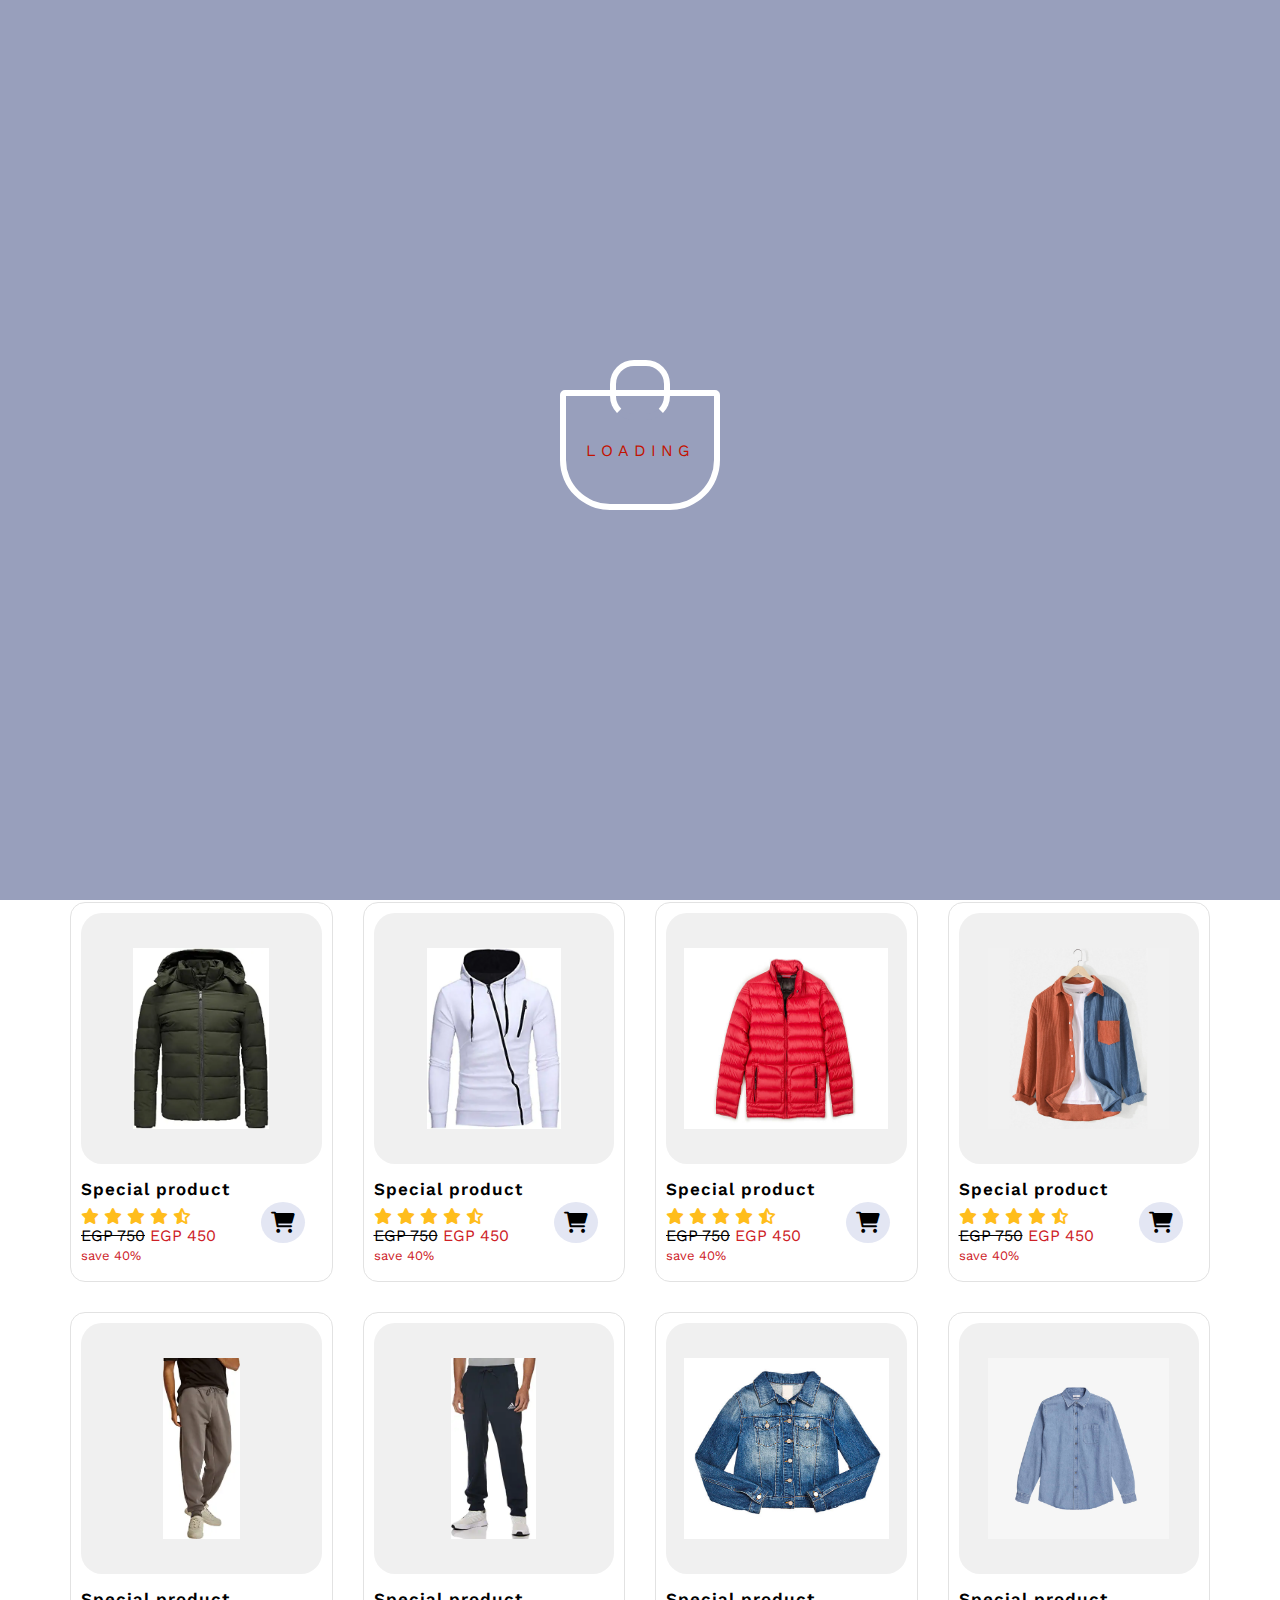
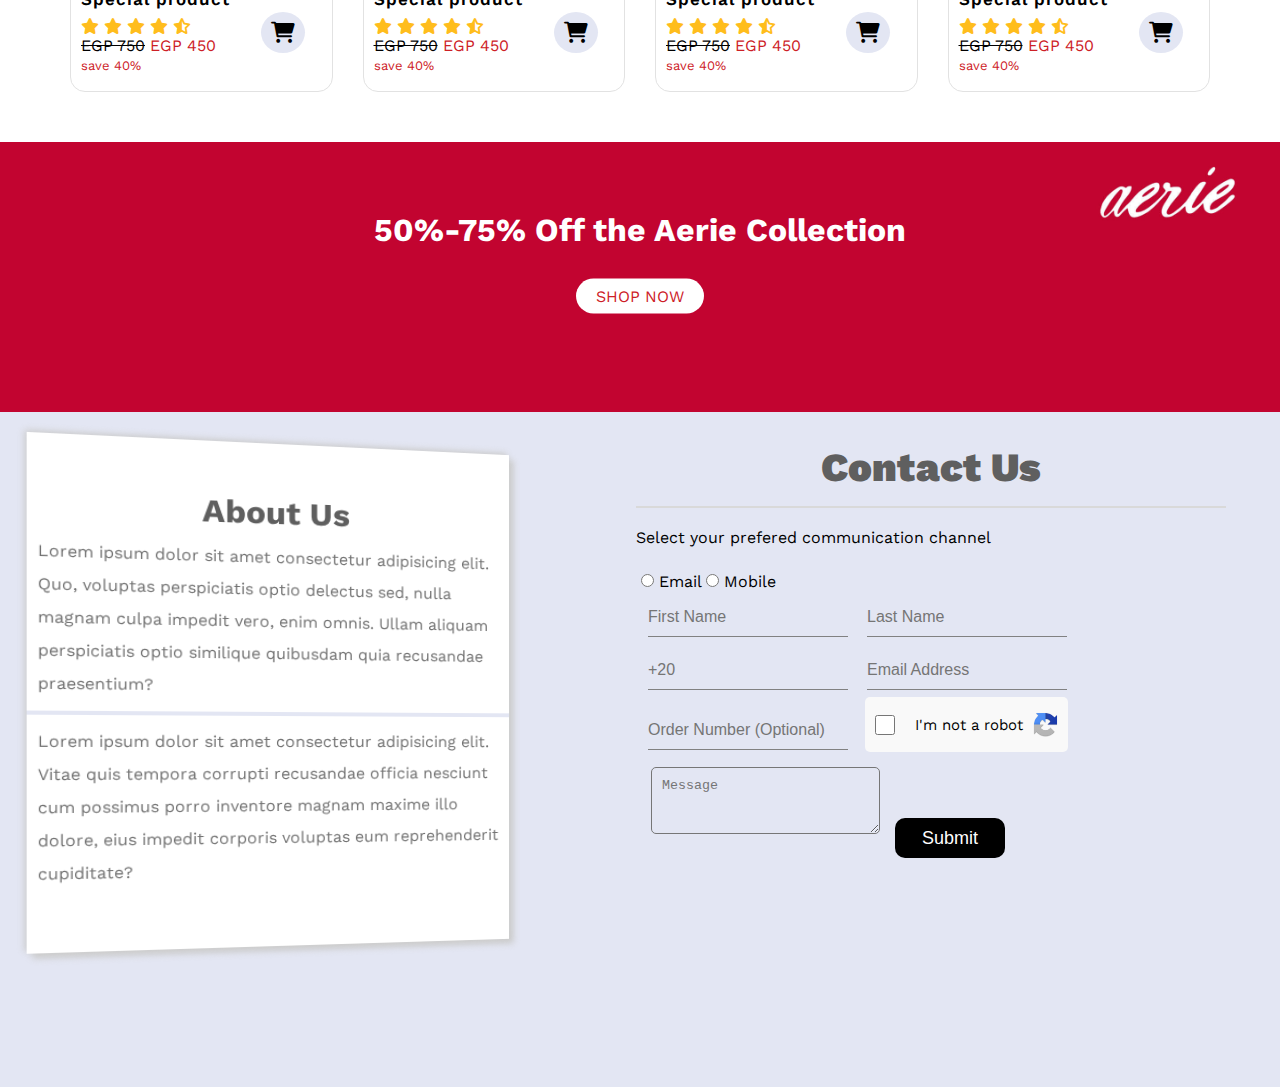
==== commit 379789c2: "Update index.html" ====
--- a/index.html
+++ b/index.html
@@ -8,6 +8,8 @@
     <!-- css  -->
     <link rel="stylesheet" href="css-fils/Home.css" />
     <link rel="stylesheet" href="css-fils/all.min.css" />
+    <link rel="stylesheet" href="css-fils/cart.css">
+    <link rel="stylesheet" href="css-fils/loading.css">
 
     <!-- google fonts -->
     <link rel="preconnect" href="https://fonts.googleapis.com" />
--- a/css-fils/cart.css
+++ b/css-fils/cart.css
@@ -0,0 +1,108 @@
+*{
+    -webkit-box-sizing: border-box;
+    -moz-box-sizing: border-box;
+    box-sizing: border-box;
+    padding: 0;
+    margin: 0;
+    list-style: none;
+    text-decoration: none;
+    color: black;
+}
+body{
+    font-family: 'Open Sans', sans-serif;
+    font-family: 'Qwitcher Grypen', cursive;
+    font-family: 'Work Sans', sans-serif;
+}
+:root{
+    --main-color: #e3e6f3;
+}
+
+.cart-items {
+    position: fixed;
+    top:0;
+    right: 0;
+    width: 400px;
+    height: 100vh;
+    padding: 10px;
+    background-color: white;
+    box-shadow: 0px 1px 6px 0px #9c9c9c;
+    border: 2px solid var(--main-color);
+    z-index: 10;
+    transition: .1s;
+    display: none;
+}
+
+.cart-items .cart .title{
+    text-align: center;
+    font-size: 25px;
+    font-weight: 700;
+    margin-bottom: 17px;
+}
+.cart .content .cart-box{
+    display: grid;
+    grid-template-columns:40% 40% 20%;
+    grid-template-rows: 140px;
+    align-items: center;
+    gap: 10px;
+    border: 2px solid var(--main-color);
+    padding: 3px;
+}
+.cart .content .cart-box img{
+    width: 90%;
+    height: 90%;
+    padding-left: 10px;
+}
+.cart .content .cart-box .details-box{
+    display: grid;
+    gap: 10px;
+    justify-items: start;
+}
+.cart .content .cart-box .details-box .box-title{
+    font-size: 17px;
+    text-transform: uppercase;
+}
+.cart .content .cart-box .details-box .price{
+    font-weight: 600;
+    margin-top: -6px;
+}
+.cart .content .cart-box .details-box .quantity{
+    border: 2px solid var(--main-color);
+    width: 15%;
+}
+.cart .content .cart-box .remove{
+    font-size: 24px;
+    /* cursor: pointer;s */
+}
+.cart-items .total{
+    display: flex;
+    justify-content: flex-end;
+    padding-top: 10px;
+    margin-top: 10px;
+    border-top:2px solid var(--main-color) ;
+}
+.cart-items .total .totel-title{
+    font-weight: 600;
+    margin-right:10px ;
+}
+.cart-items .btn{
+    margin-top: 20px;
+    padding: 10px 20px;
+    border: none;
+    background-color: var(--main-color);
+    display: flex;
+    margin-left: 150px;
+}
+.cart-items .btn:hover{
+    background-color: rgba(186, 186, 199, 0.801);
+}
+.cart .close{
+    position: fixed;
+    top: 10px;
+    right: 20px;
+    font-size: 30px;
+    cursor: pointer;
+}
+.active{
+    display: block;
+}
+
--- a/css-fils/loading.css
+++ b/css-fils/loading.css
@@ -0,0 +1,122 @@
+
+:root{
+    --font-white:#FFFFFF;
+}
+.loading{
+    position: absolute;
+    left: 0;
+    top: 0;
+    width: 100%;
+    height: 100%;
+    z-index: 9999;
+    background-color: #989fbc;
+}
+.head{
+    position: absolute;
+    width: 300px;
+    height: 300px;
+    top:50%;
+    left:50%;
+    transform: translate(-50%,-50%);
+}
+.structure_backet{
+    height: 120px;
+    width: 160px;
+    border: 6px solid var(--font-white);
+    position: absolute;
+    top: 50%;
+    left: 50%;
+    transform: translate(-50%,-50%);
+    border-bottom-left-radius: 50px;
+    border-bottom-right-radius: 50px;
+    border-top-right-radius: 5px;
+    border-top-left-radius: 5px;
+    z-index: 6;
+    background: url(//image/black.jpg);
+    background-repeat: repeat-x;
+    animation: in 5s infinite;
+}
+.hand{
+    height: 60px;
+    width: 60px;
+    border: 6px solid var(--font-white);
+    border-bottom: 6px solid #989fbc;
+    border-radius: 40%;
+    position: absolute;
+    top: 20%;
+    left: 40%;
+    background: none;
+    z-index: 5;
+}
+@keyframes in{
+    0%{
+        background-position:0px 140px;
+    }
+    20%{
+        background-position:90px 80px;
+    }
+    40%{
+        background-position:140px 40px;
+    }
+    60%{
+        background-position:140px 20px;
+    }
+    80%{
+        background-position:90px 60px;
+    }
+    100%{
+        background-position:0px 100px;
+    }
+}
+.loading .head ul{
+    display: flex;
+    position: absolute;
+    top: 50%;
+    left: 50%;
+    transform: translate(-50%,-50%);
+    z-index: 7;
+    background: none;
+    
+}
+.loading .head ul li{
+    list-style: none;
+    color: rgb(195, 19, 0);
+    background: rgba(30, 87, 137, 0);
+    letter-spacing: 5px;
+    animation: Anime 1.5s infinite;
+}
+@keyframes Anime{
+    0%{
+        color:rgb(77, 79, 80);
+        
+    }
+    90%{
+        color: aliceblue;
+    }
+    100%{
+        color: rgb(60, 23, 23);
+    }
+}
+ul li:nth-child(1){
+    animation-delay: .12s;
+}
+ul li:nth-child(2){
+    animation-delay: .16s;
+}
+ul li:nth-child(3){
+    animation-delay: .20s;
+}
+ul li:nth-child(4){
+    animation-delay: .24s;
+}
+ul li:nth-child(5){
+    animation-delay: .28s;
+}
+ul li:nth-child(6){
+    animation-delay: .32s;
+}
+ul li:nth-child(7){
+    animation-delay: .36s;
+}
+
+
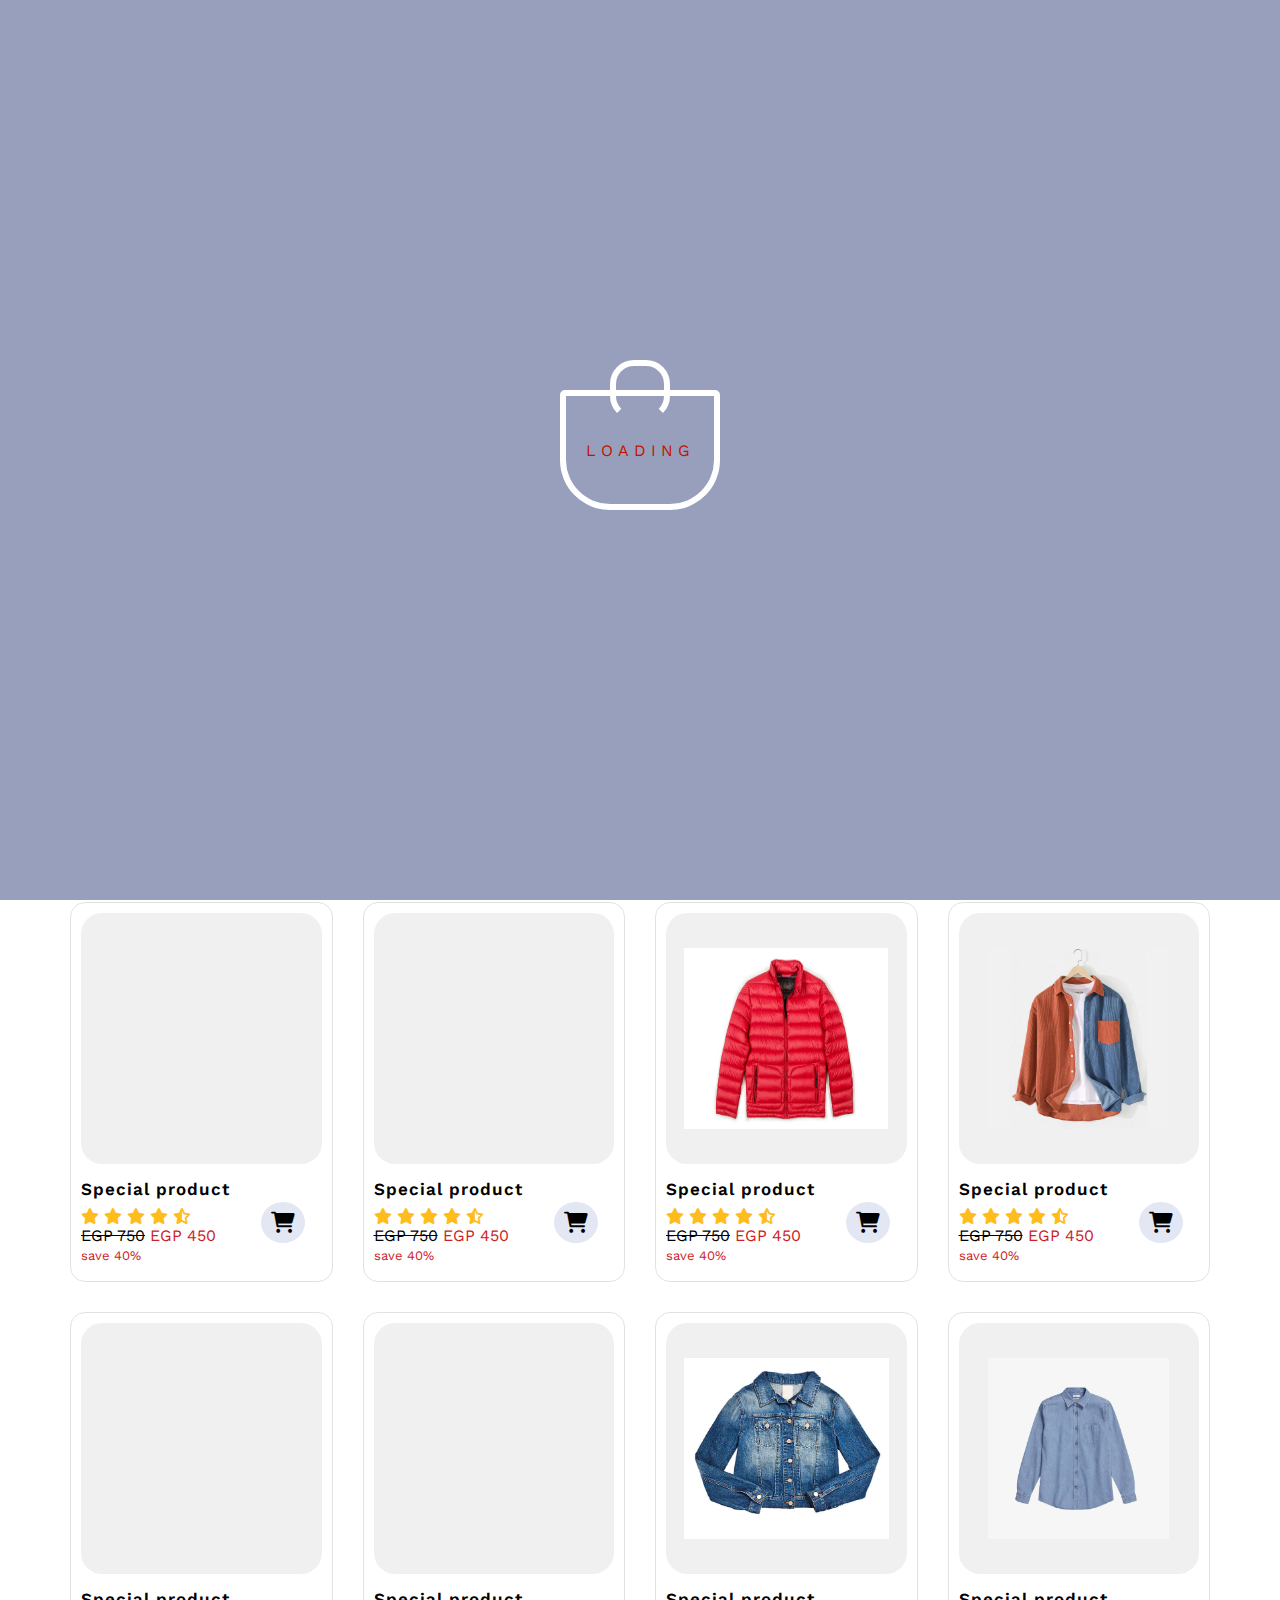
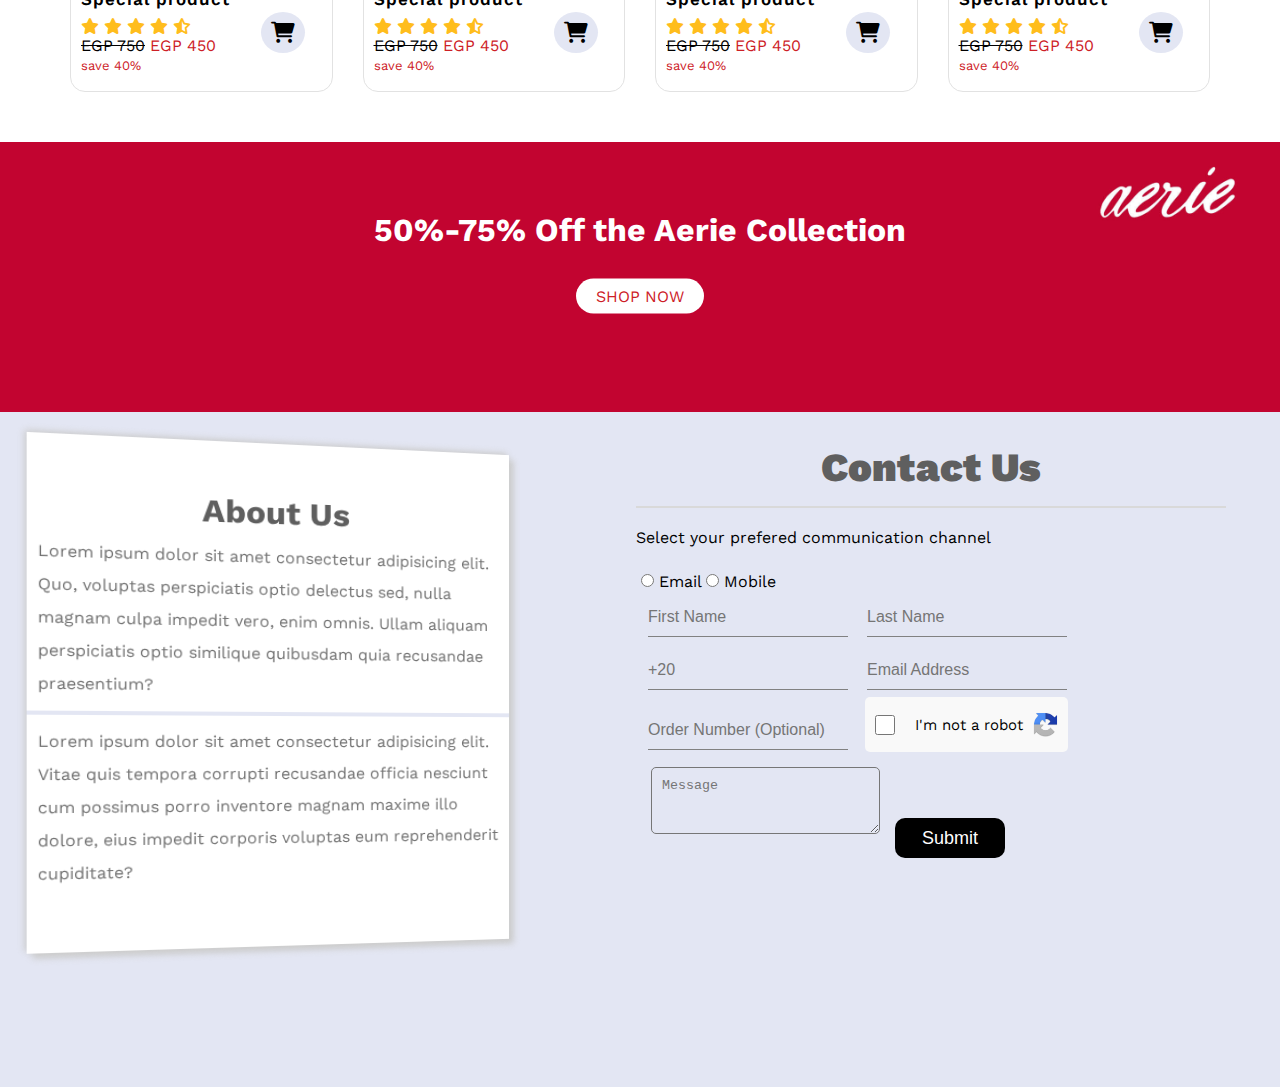
==== commit f157aecb: "Update index.html" ====
--- a/index.html
+++ b/index.html
@@ -196,178 +196,148 @@
     <!-- features end -->
     <!-- new design start -->
     <div class="new container">
-      <h1>Special products</h1>
-      <p>Summer new collection</p>
-
-      <div class="clothes">
-        <div class="block">
-          <div>
-            <img
-              src="image/products/41FrAmh0ydL._AC_UL480_FMwebp_QL65_.webp"
-              alt=""
-            />
-          </div>
-          <h3>Special product</h3>
-          <div class="review">
-            <i class="fa-solid fa-star"></i>
-            <i class="fa-solid fa-star"></i>
-            <i class="fa-solid fa-star"></i>
-            <i class="fa-solid fa-star"></i>
-            <i class="fa-solid fa-star-half-stroke"></i>
-          </div>
-          <div class="price">
-            <span>EGP 750</span>
-            <span>EGP 450</span>
-          </div>
-          <span>save 40%</span>
-          <i class="fa-solid fa-cart-shopping"></i>
-        </div>
-        <div class="block">
-          <div>
-            <img
-              src="image/products/41Yjjto3cSL._AC_UL480_FMwebp_QL65_.webp"
-              alt=""
-            />
-          </div>
-          <h3>Special product</h3>
-          <div class="review">
-            <i class="fa-solid fa-star"></i>
-            <i class="fa-solid fa-star"></i>
-            <i class="fa-solid fa-star"></i>
-            <i class="fa-solid fa-star"></i>
-            <i class="fa-solid fa-star-half-stroke"></i>
-          </div>
-          <div class="price">
-            <span>EGP 750</span>
-            <span>EGP 450</span>
-          </div>
-          <span>save 40%</span>
-          <i class="fa-solid fa-cart-shopping"></i>
-        </div>
-        <div class="block">
-          <div>
-            <img
-              src="image/products/istockphoto-163208487-612x612.jpg"
-              alt=""
-              style="width: 85%"
-            />
-          </div>
-          <h3>Special product</h3>
-          <div class="review">
-            <i class="fa-solid fa-star"></i>
-            <i class="fa-solid fa-star"></i>
-            <i class="fa-solid fa-star"></i>
-            <i class="fa-solid fa-star"></i>
-            <i class="fa-solid fa-star-half-stroke"></i>
-          </div>
-          <div class="price">
-            <span>EGP 750</span>
-            <span>EGP 450</span>
-          </div>
-          <span>save 40%</span>
-          <i class="fa-solid fa-cart-shopping"></i>
-        </div>
-        <div class="block">
-          <div><img src="image/products/f6.jpg" alt="" /></div>
-          <h3>Special product</h3>
-          <div class="review">
-            <i class="fa-solid fa-star"></i>
-            <i class="fa-solid fa-star"></i>
-            <i class="fa-solid fa-star"></i>
-            <i class="fa-solid fa-star"></i>
-            <i class="fa-solid fa-star-half-stroke"></i>
-          </div>
-          <div class="price">
-            <span>EGP 750</span>
-            <span>EGP 450</span>
-          </div>
-          <span>save 40%</span>
-          <i class="fa-solid fa-cart-shopping"></i>
-        </div>
-        <div class="block">
-          <div>
-            <img
-              src="image/products/71TsdYShELL._AC_UL480_FMwebp_QL65_.webp"
-              alt=""
-            />
-          </div>
-          <h3>Special product</h3>
-          <div class="review">
-            <i class="fa-solid fa-star"></i>
-            <i class="fa-solid fa-star"></i>
-            <i class="fa-solid fa-star"></i>
-            <i class="fa-solid fa-star"></i>
-            <i class="fa-solid fa-star-half-stroke"></i>
-          </div>
-          <div class="price">
-            <span>EGP 750</span>
-            <span>EGP 450</span>
-          </div>
-          <span>save 40%</span>
-          <i class="fa-solid fa-cart-shopping"></i>
-        </div>
-        <div class="block">
-          <div>
-            <img
-              src="image/products/61M0gNHOhSL._AC_UL480_FMwebp_QL65_.webp"
-              alt=""
-            />
-          </div>
-          <h3>Special product</h3>
-          <div class="review">
-            <i class="fa-solid fa-star"></i>
-            <i class="fa-solid fa-star"></i>
-            <i class="fa-solid fa-star"></i>
-            <i class="fa-solid fa-star"></i>
-            <i class="fa-solid fa-star-half-stroke"></i>
-          </div>
-          <div class="price">
-            <span>EGP 750</span>
-            <span>EGP 450</span>
-          </div>
-          <span>save 40%</span>
-          <i class="fa-solid fa-cart-shopping"></i>
-        </div>
-        <div class="block">
-          <div>
-            <img
-              src="image/products/istockphoto-475570206-612x612.jpg"
-              alt=""
-            />
-          </div>
-          <h3>Special product</h3>
-          <div class="review">
-            <i class="fa-solid fa-star"></i>
-            <i class="fa-solid fa-star"></i>
-            <i class="fa-solid fa-star"></i>
-            <i class="fa-solid fa-star"></i>
-            <i class="fa-solid fa-star-half-stroke"></i>
-          </div>
-          <div class="price">
-            <span>EGP 750</span>
-            <span>EGP 450</span>
-          </div>
-          <span>save 40%</span>
-          <i class="fa-solid fa-cart-shopping"></i>
-        </div>
-        <div class="block">
-          <div><img src="image/products/n5.jpg" alt="" /></div>
-          <h3>Special product</h3>
-          <div class="review">
-            <i class="fa-solid fa-star"></i>
-            <i class="fa-solid fa-star"></i>
-            <i class="fa-solid fa-star"></i>
-            <i class="fa-solid fa-star"></i>
-            <i class="fa-solid fa-star-half-stroke"></i>
-          </div>
-          <div class="price">
-            <span>EGP 750</span>
-            <span>EGP 450</span>
-          </div>
-          <span>save 40%</span>
-          <i class="fa-solid fa-cart-shopping"></i>
-        </div>
-      </div>
+        <h1>Special products</h1>
+        <p>Summer new collection</p>
+
+        <div class="clothes">
+            <div class="block">
+                <div><img src="image/products/41FrAmh0ydL.AC_UL480_FMwebp_QL65.webp" alt="" class="IMG"></div>
+                <h3 class="title2">Special product</h3>
+                <div class="review">
+                    <i class="fa-solid fa-star"></i>
+                    <i class="fa-solid fa-star"></i>
+                    <i class="fa-solid fa-star"></i>
+                    <i class="fa-solid fa-star"></i>
+                    <i class="fa-solid fa-star-half-stroke "></i>
+                </div>
+                <div class="price">
+                    <span>EGP 750</span>
+                    <SPAN class="finalprice">EGP 450</SPAN>
+                </div>
+                <SPAN>save 40%</SPAN>
+                <i class="fa-solid fa-cart-shopping add-cart"></i>
+            </div>
+            <div class="block">
+                <div><img src="image/products/41Yjjto3cSL.AC_UL480_FMwebp_QL65.webp" alt="" class="IMG"></div>
+                <h3 class="title2">Special product</h3>
+                <div class="review">
+                    <i class="fa-solid fa-star"></i>
+                    <i class="fa-solid fa-star"></i>
+                    <i class="fa-solid fa-star"></i>
+                    <i class="fa-solid fa-star"></i>
+                    <i class="fa-solid fa-star-half-stroke "></i>
+                </div>
+                <div class="price">
+                    <span>EGP 750</span>
+                    <SPAN class="finalprice">EGP 450</SPAN>
+                </div>
+                <SPAN>save 40%</SPAN>
+                <i class="fa-solid fa-cart-shopping add-cart"></i>
+            </div>
+            <div class="block">
+                <div><img src="image/products/istockphoto-163208487-612x612.jpg" alt="" class="IMG" style="width: 85%;"></div>
+                <h3 class="title2">Special product</h3>
+                <div class="review">
+                    <i class="fa-solid fa-star"></i>
+                    <i class="fa-solid fa-star"></i>
+                    <i class="fa-solid fa-star"></i>
+                    <i class="fa-solid fa-star"></i>
+                    <i class="fa-solid fa-star-half-stroke "></i>
+                </div>
+                <div class="price">
+                    <span>EGP 750</span>
+                    <SPAN class="finalprice">EGP 450</SPAN>
+                </div>
+                <SPAN>save 40%</SPAN>
+                <i class="fa-solid fa-cart-shopping add-cart"></i>
+            </div>
+            <div class="block">
+                <div><img src="image/products/f6.jpg" alt="" class="IMG"></div>
+                <h3 class="title2">Special product</h3>
+                <div class="review">
+                    <i class="fa-solid fa-star"></i>
+                    <i class="fa-solid fa-star"></i>
+                    <i class="fa-solid fa-star"></i>
+                    <i class="fa-solid fa-star"></i>
+                    <i class="fa-solid fa-star-half-stroke "></i>
+                </div>
+                <div class="price">
+                    <span>EGP 750</span>
+                    <SPAN class="finalprice">EGP 450</SPAN>
+                </div>
+                <SPAN>save 40%</SPAN>
+                <i class="fa-solid fa-cart-shopping add-cart"></i>
+            </div>
+            <div class="block">
+                <div><img src="image/products/71TsdYShELL.AC_UL480_FMwebp_QL65.webp" alt="" class="IMG"></div>
+                <h3 class="title2">Special product</h3>
+                <div class="review">
+                    <i class="fa-solid fa-star"></i>
+                    <i class="fa-solid fa-star"></i>
+                    <i class="fa-solid fa-star"></i>
+                    <i class="fa-solid fa-star"></i>
+                    <i class="fa-solid fa-star-half-stroke "></i>
+                </div>
+                <div class="price">
+                    <span>EGP 750</span>
+                    <SPAN class="finalprice">EGP 450</SPAN>
+                </div>
+                <SPAN>save 40%</SPAN>
+                <i class="fa-solid fa-cart-shopping add-cart"></i>
+            </div>
+            <div class="block">
+                <div><img src="image/products/61M0gNHOhSL.AC_UL480_FMwebp_QL65.webp" alt="" class="IMG"></div>
+                <h3 class="title2">Special product</h3>
+                <div class="review">
+                    <i class="fa-solid fa-star"></i>
+                    <i class="fa-solid fa-star"></i>
+                    <i class="fa-solid fa-star"></i>
+                    <i class="fa-solid fa-star"></i>
+                    <i class="fa-solid fa-star-half-stroke "></i>
+                </div>
+                <div class="price">
+                    <span>EGP 750</span>
+                    <SPAN class="finalprice">EGP 450</SPAN>
+                </div>
+                <SPAN>save 40%</SPAN>
+                <i class="fa-solid fa-cart-shopping add-cart"></i>
+            </div>
+            <div class="block">
+                <div><img src="image/products/istockphoto-475570206-612x612.jpg" alt="" class="IMG"></div>
+                <h3 class="title2">Special product</h3>
+                <div class="review">
+                    <i class="fa-solid fa-star"></i>
+                    <i class="fa-solid fa-star"></i>
+                    <i class="fa-solid fa-star"></i>
+                    <i class="fa-solid fa-star"></i>
+                    <i class="fa-solid fa-star-half-stroke "></i>
+                </div>
+                <div class="price">
+                    <span>EGP 750</span>
+                    <SPAN class="finalprice">EGP 450</SPAN>
+                </div>
+                <SPAN>save 40%</SPAN>
+                <i class="fa-solid fa-cart-shopping add-cart"></i>
+            </div>
+            <div class="block">
+                <div><img src="image/products/n5.jpg" alt="" class="IMG"></div>
+                <h3 class="title2">Special product</h3>
+                <div class="review">
+                    <i class="fa-solid fa-star"></i>
+                    <i class="fa-solid fa-star"></i>
+                    <i class="fa-solid fa-star"></i>
+                    <i class="fa-solid fa-star"></i>
+                    <i class="fa-solid fa-star-half-stroke"></i>
+                </div>
+                <div class="price">
+                    <span>EGP 750</span>
+                    <SPAN class="finalprice">EGP 450</SPAN>
+                </div>
+                <SPAN>save 40%</SPAN>
+                <i class="fa-solid fa-cart-shopping add-cart"></i>
+            </div>
+            
+        </div>
     </div>
     <!-- new desgn end -->
     <!-- sale start -->
